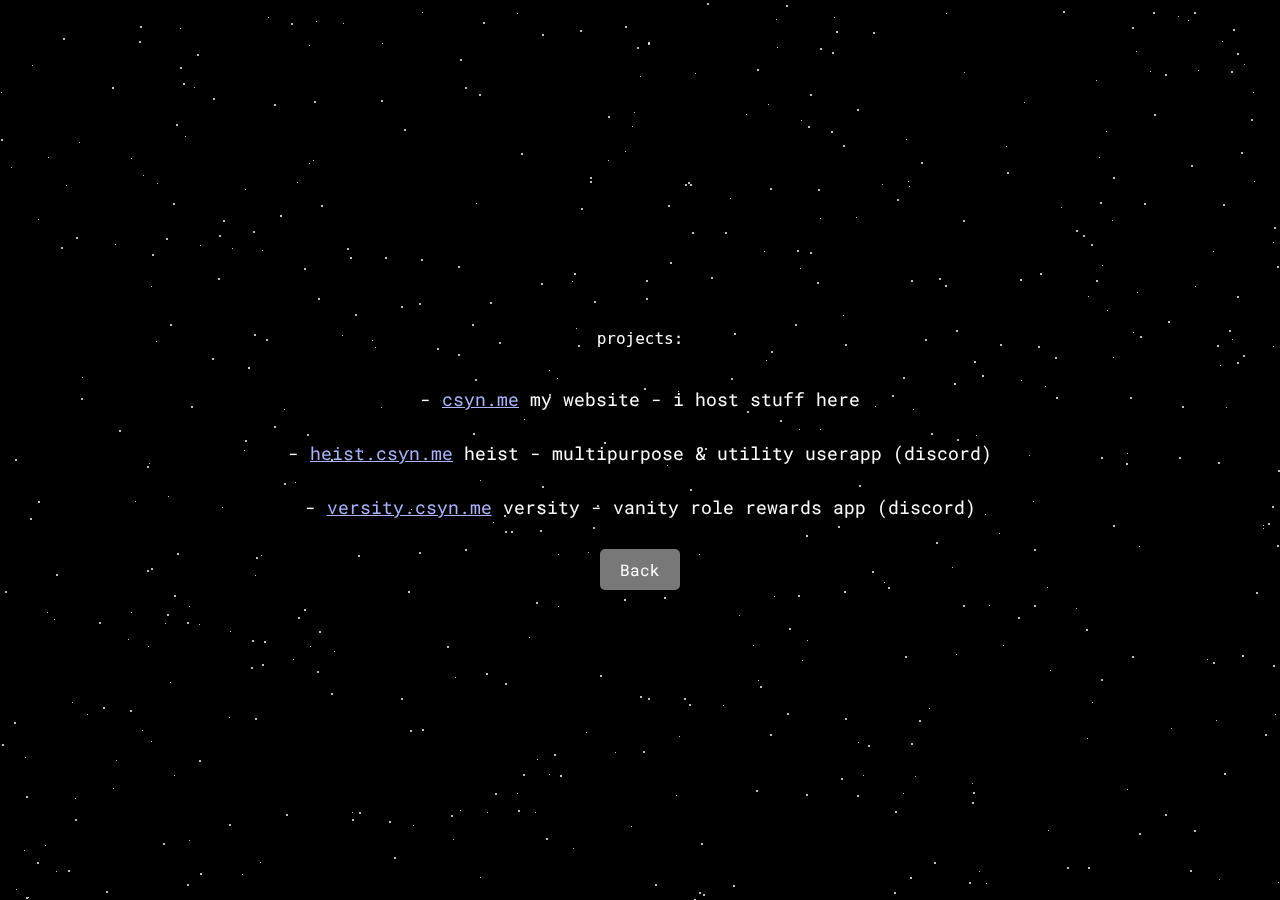
==== projects.html @ 50b92843 "Uploaded website files." ====
<!-- Y3N5bjwz -->
<!DOCTYPE html>
<html lang="en">
<head>
<meta charset="UTF-8">
<meta name="viewport" content="width=device-width, initial-scale=1.0, maximum-scale=1.0, user-scalable=no">
<title>/projects</title>
<meta http-equiv="content-type" content="text/html;charset=UTF-8" />
<meta name="theme-color" content="#0x000f">
<meta property="og:url" content="https://csyn.me" />
<meta property="og:title" content="csyn.me" />
<meta property="og:image" content="https://csyn.me/assets/reversexenowo.png" />
<meta property="og:description" content="@cosmin" />
<link rel="shortcut icon" type="image/png" href="https://csyn.me/assets/fraudstar.png">
<link rel="stylesheet" href="css/proj.css">
<link rel="stylesheet" href="css/particles.css">
<style>
body {
    margin: 0;
    height: 100vh;
    background-color: #000;
    font-size: large;
    font-family: 'Roboto Mono', monospace;
    color: white;
    user-select: none;
    display: flex;
    justify-content: center;
    align-items: center;
    overflow: hidden;
    opacity: 0;
    transition: opacity 1s ease-in-out;
}
a:link, a:visited, a:active {
    color: #aab4ff;
}
.projects-container {
    display: flex;
    flex-direction: column;
    align-items: center;
    z-index: 2;
}
.project-item {
    margin: 10px;
}
.back-button {
    margin-top: 20px;
    padding: 10px 20px;
    background-color: #787879;
    color: #fff !important;
    border: none;
    border-radius: 5px;
    cursor: pointer;
    font-size: 16px;
    text-decoration: none;
    transition: background-color 0.3s ease, color 0.3s ease;
}
.back-button:hover {
    background-color: #000;
    color: #fff !important;
    text-decoration: none;
}
@media (max-width: 600px) {
    body {
        font-size: medium;
    }
}
</style>
</head>
<body>
<div class="page-bg"></div>
<div class="animation-wrapper">
    <div class="particle particle-1"></div>
    <div class="particle particle-2"></div>
    <div class="particle particle-3"></div>
    <div class="particle particle-4"></div>
</div>
<div class="projects-container">
    <pre><samp>
projects:
    </samp></pre>
    <div class="project-item">
        - <a href="https://csyn.me">csyn.me</a> <span class="project-desc">my website - i host stuff here</span>
    </div>
    <div class="project-item">
        - <a href="https://heist.csyn.me">heist.csyn.me</a> <span class="project-desc">heist - multipurpose &amp utility userapp (discord)</span>
    </div>
    <div class="project-item">
        - <a href="https://versity.csyn.me">versity.csyn.me</a> <span class="project-desc">versity - vanity role rewards app (discord)</span>
    </div>
    <a href="https://csyn.me" class="back-button">Back</a>
</div>
<script>
    document.addEventListener("DOMContentLoaded", function() {
    document.body.style.opacity = '1';
    });
</script>
</body>
</html>
---- css/proj.css ----
@import url('https://fonts.googleapis.com/css2?family=Roboto+Mono:ital,wght@0,100;0,200;0,300;0,400;0,500;0,600;0,700;1,100;1,200;1,300;1,400;1,500;1,600;1,700&display=swap');

* {
    margin: 0;
    padding: 0;
    box-sizing: border-box;
}

body {
    display: flex;
    justify-content: center;
    align-items: center;
    height: 100vh;
    background: url('path/to/your-background-image.jpg') center/cover no-repeat;
    color: #fff;
    font-family: 'Roboto Mono', monospace;
    user-select: none;
}

.projects-container {
    display: flex;
    flex-direction: column;
    align-items: center;
    padding: 20px;
}

.project-item {
    margin: 10px;
    padding-top: 10px;
}

a:link, a:visited, a:active {
    color: inherit;
}

@media (max-width: 600px) {
    body {
        font-size: medium;
    }
}
---- css/particles.css ----
/* Config */
/* mixins */
/* Styles */

  
  .page-bg, .animation-wrapper {
    position: fixed;
    top: 0;
    left: 0;
    width: 100%;
    height: 100%;
  }
  
  .particle, .particle:after {
    background: transparent;
  }
  
  .particle:after {
    position: absolute;
    content: "";
    top: 2560px;
  }
  
  .particle-1 {
    animation: animParticle 60s linear infinite;
    box-shadow: 0px 0px #fff, 789px 628px #fff, 495px 930px #fff, 542px 486px #fff, 590px 177px #fff, 1697px 2495px #fff, 1232px 1542px #fff, 457px 2534px #fff, 69px 1081px #fff, 453px 1284px #fff, 2293px 1913px #fff, 867px 993px #fff, 1562px 217px #fff, 347px 1123px #fff, 1858px 125px #fff, 1991px 553px #fff, 1839px 1991px #fff, 2048px 1858px #fff, 2543px 1883px #fff, 1020px 279px #fff, 582px 1295px #fff, 479px 2266px #fff, 1668px 416px #fff, 530px 1520px #fff, 931px 433px #fff, 431px 1507px #fff, 1044px 2145px #fff, 217px 1159px #fff, 417px 2056px #fff, 745px 1511px #fff, 1165px 74px #fff, 629px 1270px #fff, 651px 901px #fff, 1788px 268px #fff, 341px 2393px #fff, 258px 1683px #fff, 2488px 1909px #fff, 798px 1088px #fff, 578px 345px #fff, 1091px 244px #fff, 1713px 1947px #fff, 1918px 1915px #fff, 863px 2440px #fff, 1465px 1959px #fff, 936px 542px #fff, 308px 1125px #fff, 2410px 299px #fff, 1536px 2528px #fff, 1555px 1855px #fff, 1293px 2046px #fff, 1279px 1696px #fff, 1837px 191px #fff, 1411px 332px #fff, 2377px 835px #fff, 470px 1914px #fff, 763px 945px #fff, 1231px 71px #fff, 830px 2152px #fff, 1734px 420px #fff, 2346px 1351px #fff, 546px 838px #fff, 595px 1147px #fff, 794px 907px #fff, 2177px 320px #fff, 1083px 1716px #fff, 1561px 2154px #fff, 2452px 18px #fff, 1095px 1701px #fff, 46px 2291px #fff, 177px 553px #fff, 2513px 57px #fff, 1554px 1879px #fff, 1438px 1556px #fff, 1034px 549px #fff, 2036px 2472px #fff, 1779px 479px #fff, 1325px 1099px #fff, 2030px 104px #fff, 2298px 2319px #fff, 847px 1700px #fff, 738px 2482px #fff, 597px 505px #fff, 313px 2378px #fff, 1165px 814px #fff, 622px 578px #fff, 2317px 749px #fff, 868px 745px #fff, 1624px 734px #fff, 458px 266px #fff, 1295px 1935px #fff, 649px 1058px #fff, 197px 1430px #fff, 841px 778px #fff, 1228px 1190px #fff, 1247px 2149px #fff, 250px 986px #fff, 421px 259px #fff, 757px 69px #fff, 52px 2305px #fff, 871px 1775px #fff, 2316px 2532px #fff, 1580px 604px #fff, 2525px 961px #fff, 539px 507px #fff, 1288px 1618px #fff, 2051px 74px #fff, 2551px 545px #fff, 73px 1050px #fff, 164px 2535px #fff, 1385px 1872px #fff, 472px 324px #fff, 183px 83px #fff, 2558px 847px #fff, 23px 2297px #fff, 1674px 2333px #fff, 1354px 2519px #fff, 1093px 1325px #fff, 1823px 958px #fff, 75px 819px #fff, 2099px 2363px #fff, 2182px 2323px #fff, 490px 302px #fff, 1779px 1913px #fff, 662px 1408px #fff, 231px 1947px #fff, 2541px 1258px #fff, 1676px 1500px #fff, 2147px 995px #fff, 2007px 44px #fff, 1745px 624px #fff, 450px 1081px #fff, 1468px 570px #fff, 747px 411px #fff, 1907px 1102px #fff, 725px 232px #fff, 540px 530px #fff, 2226px 1615px #fff, 2247px 1955px #fff, 703px 894px #fff, 197px 2336px #fff, 1006px 1155px #fff, 1006px 1583px #fff, 1900px 749px #fff, 364px 1419px #fff, 905px 656px #fff, 2343px 1596px #fff, 1418px 1605px #fff, 2094px 2501px #fff, 707px 3px #fff, 173px 203px #fff, 956px 330px #fff, 2501px 1187px #fff, 2319px 1408px #fff, 1130px 2516px #fff, 1850px 1591px #fff, 1623px 1476px #fff, 1405px 1965px #fff, 1947px 1956px #fff, 2304px 1643px #fff, 440px 2436px #fff, 126px 1844px #fff, 2244px 1906px #fff, 489px 2068px #fff, 1990px 443px #fff, 1035px 1589px #fff, 1016px 1909px #fff, 571px 1046px #fff, 1017px 2224px #fff, 1107px 1416px #fff, 174px 1324px #fff, 1377px 2010px #fff, 1666px 1051px #fff, 2094px 1754px #fff, 2094px 1056px #fff, 2216px 1113px #fff, 1819px 7px #fff, 2406px 2353px #fff, 1965px 263px #fff, 2535px 1146px #fff, 925px 339px #fff, 401px 306px #fff, 291px 23px #fff, 862px 2447px #fff, 787px 713px #fff, 358px 2115px #fff, 873px 1489px #fff, 2125px 59px #fff, 1650px 1852px #fff, 2134px 1739px #fff, 2473px 762px #fff, 221px 2043px #fff, 2499px 1446px #fff, 174px 595px #fff, 1546px 346px #fff, 1112px 986px #fff, 1152px 1727px #fff, 1506px 415px #fff, 1722px 526px #fff, 1726px 990px #fff, 867px 1899px #fff, 15px 459px #fff, 1113px 177px #fff, 1029px 1071px #fff, 1925px 1574px #fff, 1581px 189px #fff, 1496px 711px #fff, 1153px 12px #fff, 1945px 1837px #fff, 1180px 1797px #fff, 1882px 849px #fff, 2171px 2064px #fff, 1243px 2456px #fff, 523px 1743px #fff, 1243px 1467px #fff, 486px 673px #fff, 518px 810px #fff, 1655px 404px #fff, 1647px 2423px #fff, 2158px 1815px #fff, 182px 1461px #fff, 658px 2323px #fff, 2265px 1148px #fff, 1538px 1909px #fff, 2417px 199px #fff, 29px 1211px #fff, 473px 1434px #fff, 2139px 225px #fff, 72px 1494px #fff, 504px 2441px #fff, 2418px 210px #fff, 1957px 2411px #fff, 2092px 1641px #fff, 1155px 2543px #fff, 2442px 519px #fff, 1698px 755px #fff, 1953px 2510px #fff, 26px 796px #fff, 905px 1050px #fff, 1137px 2294px #fff, 172px 955px #fff, 1433px 1929px #fff, 414px 1051px #fff, 465px 549px #fff, 1829px 608px #fff, 1811px 1233px #fff, 2026px 969px #fff, 648px 42px #fff, 1299px 2085px #fff, 1466px 1383px #fff, 261px 2304px #fff, 859px 1164px #fff, 670px 2165px #fff, 638px 957px #fff, 770px 734px #fff, 1642px 683px #fff, 2089px 469px #fff, 1113px 2440px #fff, 2401px 2457px #fff, 554px 1337px #fff, 1252px 2090px #fff, 240px 2029px #fff, 422px 729px #fff, 2048px 1199px #fff, 1675px 2003px #fff, 892px 395px #fff, 771px 1062px #fff, 2226px 801px #fff, 303px 1605px #fff, 537px 1929px #fff, 492px 2214px #fff, 719px 2126px #fff, 945px 285px #fff, 254px 1680px #fff, 147px 466px #fff, 2112px 602px #fff, 954px 383px #fff, 219px 1484px #fff, 2240px 382px #fff, 1142px 2358px #fff, 2539px 1442px #fff, 756px 790px #fff, 1374px 2550px #fff, 664px 597px #fff, 1418px 480px #fff, 793px 2019px #fff, 1645px 137px #fff, 251px 1149px #fff, 2528px 693px #fff, 1007px 172px #fff, 2273px 1970px #fff, 1681px 1273px #fff, 2106px 2004px #fff, 231px 984px #fff, 1529px 297px #fff, 2361px 1689px #fff, 163px 843px #fff, 786px 2468px #fff, 628px 1000px #fff, 2075px 416px #fff, 1895px 2501px #fff, 2222px 588px #fff, 1126px 463px #fff, 2140px 2445px #fff, 1402px 2087px #fff, 836px 31px #fff, 729px 2372px #fff, 1783px 1652px #fff, 2082px 2073px #fff, 2124px 2439px #fff, 1179px 457px #fff, 1033px 1389px #fff, 436px 2020px #fff, 2341px 2097px #fff, 2220px 1884px #fff, 1413px 989px #fff, 2338px 1405px #fff, 730px 1151px #fff, 1168px 321px #fff, 248px 367px #fff, 1071px 961px #fff, 504px 515px #fff, 2325px 562px #fff, 820px 48px #fff, 1581px 2023px #fff, 234px 2512px #fff, 454px 2539px #fff, 1063px 11px #fff, 1075px 1085px #fff, 601px 1345px #fff, 2437px 1563px #fff, 2335px 2116px #fff, 2068px 1017px #fff, 2220px 818px #fff, 1405px 1601px #fff, 1822px 1364px #fff, 999px 2358px #fff, 1412px 1586px #fff, 1594px 2147px #fff, 2311px 358px #fff, 685px 184px #fff, 2185px 1726px #fff, 2056px 2465px #fff, 2154px 560px #fff, 7px 1221px #fff, 495px 793px #fff, 2227px 2360px #fff, 1938px 215px #fff, 2180px 602px #fff, 1372px 2304px #fff, 2066px 1336px #fff, 760px 686px #fff, 1277px 545px #fff, 1370px 1499px #fff, 1364px 2392px #fff, 817px 282px #fff, 1064px 2375px #fff, 2147px 1732px #fff, 523px 774px #fff, 1934px 1979px #fff, 1824px 257px #fff, 1184px 1336px #fff, 1366px 1724px #fff, 1100px 202px #fff, 2351px 1101px #fff, 2554px 1762px #fff, 844px 2197px #fff, 2099px 815px #fff, 1026px 2462px #fff, 2394px 1550px #fff, 1598px 1373px #fff, 1987px 2023px #fff, 1403px 2285px #fff, 1264px 2535px #fff, 1941px 1826px #fff, 1411px 1904px #fff, 2000px 241px #fff, 331px 693px #fff, 1223px 204px #fff, 1015px 1775px #fff, 1147px 1380px #fff, 1438px 1057px #fff, 1047px 1637px #fff, 2039px 895px #fff, 701px 1489px #fff, 1657px 2139px #fff, 769px 2502px #fff, 1987px 377px #fff, 2526px 1252px #fff, 398px 2434px #fff, 2425px 883px #fff, 1132px 656px #fff, 233px 2125px #fff, 810px 94px #fff, 1918px 1392px #fff, 669px 1296px #fff, 594px 301px #fff, 1975px 1013px #fff, 331px 459px #fff, 1642px 1010px #fff, 1498px 155px #fff, 2501px 1630px #fff, 542px 1504px #fff, 121px 2468px #fff, 2239px 31px #fff, 1277px 266px #fff, 2435px 1225px #fff, 334px 1078px #fff, 1681px 2185px #fff, 1280px 1398px #fff, 1389px 554px #fff, 2254px 2276px #fff, 2330px 1189px #fff, 2191px 2346px #fff, 786px 5px #fff, 2387px 2529px #fff, 256px 557px #fff, 1516px 341px #fff, 1453px 1600px #fff, 269px 1727px #fff, 1381px 1834px #fff, 2408px 2202px #fff, 1756px 1393px #fff, 191px 406px #fff, 509px 1223px #fff, 1088px 867px #fff, 280px 215px #fff, 1926px 163px #fff, 2335px 869px #fff, 1396px 1277px #fff, 485px 1033px #fff, 1868px 1479px #fff, 1661px 638px #fff, 1599px 2360px #fff, 1107px 2313px #fff, 2374px 1089px #fff, 262px 664px #fff, 1567px 108px #fff, 1069px 2334px #fff, 1080px 1495px #fff, 1461px 1181px #fff, 1616px 657px #fff, 1220px 1323px #fff, 1251px 119px #fff, 2534px 1774px #fff, 1141px 2218px #fff, 1333px 2087px #fff, 2100px 513px #fff, 790px 2430px #fff, 2232px 2507px #fff, 949px 1739px #fff, 1410px 1317px #fff, 876px 1923px #fff, 1475px 1607px #fff, 894px 892px #fff, 2339px 2088px #fff, 1557px 419px #fff, 245px 440px #fff, 1482px 1904px #fff, 1340px 1846px #fff, 1614px 2212px #fff, 1965px 2207px #fff, 1710px 2478px #fff, 1208px 1001px #fff, 1612px 583px #fff, 1951px 1114px #fff, 1571px 1344px #fff, 845px 718px #fff, 1203px 2065px #fff, 1px 139px #fff, 1966px 1286px #fff, 49px 2419px #fff, 735px 2278px #fff, 120px 1143px #fff, 2171px 490px #fff, 2342px 719px #fff, 2352px 1749px #fff, 1418px 2234px #fff, 640px 696px #fff, 864px 1417px #fff, 1580px 280px #fff, 1737px 671px #fff, 2156px 1326px #fff, 968px 1684px #fff, 2010px 29px #fff, 1308px 2422px #fff, 2237px 879px #fff, 878px 1675px #fff, 780px 420px #fff, 557px 1255px #fff, 61px 247px #fff, 632px 1251px #fff, 833px 2436px #fff, 2433px 506px #fff, 688px 2007px #fff, 2455px 2018px #fff, 1334px 2076px #fff, 328px 2018px #fff, 2188px 2551px #fff, 449px 1296px #fff, 2309px 2511px #fff, 170px 1660px #fff, 1294px 961px #fff, 521px 153px #fff, 506px 1734px #fff, 2319px 1847px #fff, 21px 2536px #fff, 2216px 1320px #fff, 795px 324px #fff, 452px 1284px #fff, 1438px 1719px #fff, 1668px 2343px #fff, 2324px 809px #fff, 2457px 99px #fff, 2421px 230px #fff, 1629px 550px #fff, 76px 237px #fff, 2055px 2230px #fff, 1880px 1585px #fff, 37px 862px #fff, 218px 278px #fff, 414px 2530px #fff, 1817px 2186px #fff, 1613px 747px #fff, 2541px 391px #fff, 1936px 1214px #fff, 1879px 129px #fff, 2002px 2095px #fff, 1479px 611px #fff, 2406px 609px #fff, 690px 184px #fff, 1551px 1534px #fff, 1147px 2135px #fff, 2259px 1751px #fff, 1642px 1023px #fff, 568px 1513px #fff, 934px 862px #fff, 1000px 2068px #fff, 1689px 922px #fff, 492px 1188px #fff, 734px 1957px #fff, 1001px 948px #fff, 2105px 1986px #fff, 1257px 1167px #fff, 1880px 1854px #fff, 503px 1256px #fff, 1533px 450px #fff, 1900px 920px #fff, 843px 145px #fff, 1983px 406px #fff, 1357px 1295px #fff, 1141px 1796px #fff, 806px 794px #fff, 2174px 1311px #fff, 972px 802px #fff, 1480px 1638px #fff, 1268px 1822px #fff, 1447px 1330px #fff, 1486px 1711px #fff, 668px 205px #fff, 1297px 1841px #fff, 912px 2074px #fff, 1264px 1977px #fff, 1728px 180px #fff, 258px 2271px #fff, 2157px 2264px #fff, 1241px 152px #fff, 1217px 345px #fff, 2347px 818px #fff, 2441px 2191px #fff, 2529px 2493px #fff, 108px 1143px #fff, 1190px 992px #fff, 1227px 1304px #fff, 2467px 1619px #fff, 447px 646px #fff, 1590px 2162px #fff, 1950px 463px #fff, 2295px 2189px #fff, 869px 901px #fff, 147px 570px #fff, 1096px 1359px #fff, 340px 2518px #fff, 915px 2477px #fff, 605px 1717px #fff, 2479px 675px #fff, 2220px 602px #fff, 1000px 344px #fff, 1277px 1630px #fff, 679px 2067px #fff, 2043px 635px #fff, 2217px 2459px #fff, 1237px 53px #fff, 1446px 1130px #fff, 2387px 1340px #fff, 1038px 346px #fff, 2021px 886px #fff, 2516px 692px #fff, 1910px 1486px #fff, 56px 574px #fff, 1384px 230px #fff, 1067px 867px #fff, 891px 1998px #fff, 957px 439px #fff, 552px 1907px #fff, 266px 1066px #fff, 1037px 1923px #fff, 381px 100px #fff, 2067px 1092px #fff, 19px 2217px #fff, 1742px 1502px #fff, 264px 641px #fff, 1933px 2198px #fff, 1918px 647px #fff, 324px 1086px #fff, 2521px 1374px #fff, 2112px 1769px #fff, 593px 527px #fff, 1722px 1882px #fff, 1932px 1104px #fff, 944px 1725px #fff, 1332px 786px #fff, 1640px 2330px #fff, 2031px 2335px #fff, 1534px 814px #fff, 2372px 284px #fff, 2179px 1848px #fff, 1703px 1309px #fff, 128px 1950px #fff, 179px 1514px #fff, 772px 2482px #fff, 2080px 1534px #fff, 564px 978px #fff, 538px 1715px #fff, 1315px 2214px #fff, 2222px 1497px #fff, 1949px 1959px #fff, 2487px 668px #fff, 1605px 2226px #fff, 180px 67px #fff, 15px 2359px #fff, 2529px 316px #fff, 2384px 560px #fff, 1882px 2329px #fff, 1487px 1273px #fff, 1550px 1195px #fff, 503px 2078px #fff, 2468px 624px #fff, 1830px 1469px #fff, 648px 2175px #fff, 1383px 248px #fff, 2250px 1122px #fff, 873px 1850px #fff, 2119px 1831px #fff, 1484px 1000px #fff, 2292px 979px #fff, 1316px 1691px #fff, 14px 722px #fff, 1392px 829px #fff, 531px 1642px #fff, 295px 1307px #fff, 2212px 1348px #fff, 682px 1358px #fff, 1218px 462px #fff, 2440px 953px #fff, 732px 907px #fff, 2143px 898px #fff, 1274px 227px #fff, 731px 378px #fff, 2096px 2127px #fff, 806px 535px #fff, 886px 1974px #fff, 655px 884px #fff, 1829px 2325px #fff, 2164px 1064px #fff, 1727px 2530px #fff, 1614px 2557px #fff, 691px 1593px #fff, 1777px 565px #fff, 2069px 2335px #fff, 2132px 2340px #fff, 1667px 1473px #fff, 961px 1203px #fff, 2518px 570px #fff, 2338px 808px #fff, 2409px 2385px #fff, 2153px 1903px #fff, 1400px 558px #fff, 213px 98px #fff, 2142px 2085px #fff, 2214px 374px #fff, 1449px 1894px #fff, 1249px 1609px #fff, 2155px 1167px #fff, 1757px 1024px #fff, 2105px 512px #fff, 573px 1206px #fff, 760px 2274px #fff, 817px 1297px #fff, 1762px 640px #fff, 2352px 507px #fff, 2510px 893px #fff, 919px 720px #fff, 1875px 11px #fff, 1523px 1300px #fff, 1504px 1956px #fff, 1194px 12px #fff, 1149px 1596px #fff, 1074px 2135px #fff, 690px 489px #fff, 1465px 985px #fff, 909px 1520px #fff, 151px 568px #fff, 2037px 932px #fff, 484px 2230px #fff, 1174px 2186px #fff, 2016px 347px #fff, 1333px 2521px #fff, 1384px 812px #fff, 1456px 1625px #fff, 59px 1333px #fff, 301px 2545px #fff, 1963px 186px #fff, 303px 1074px #fff, 2386px 519px #fff, 394px 857px #fff, 2523px 862px #fff, 939px 278px #fff, 92px 2497px #fff, 969px 1652px #fff, 937px 974px #fff, 511px 531px #fff, 873px 32px #fff, 2239px 301px #fff, 1000px 2201px #fff, 5px 2224px #fff, 857px 109px #fff, 408px 591px #fff, 274px 426px #fff, 2144px 1729px #fff, 731px 2128px #fff, 1815px 1292px #fff, 498px 2065px #fff, 1920px 597px #fff, 226px 1546px #fff, 1460px 1666px #fff, 140px 26px #fff, 243px 1589px #fff, 624px 2211px #fff, 1247px 1938px #fff, 1591px 1831px #fff, 635px 2228px #fff, 1484px 1788px #fff, 193px 1796px #fff, 549px 394px #fff, 2245px 615px #fff, 166px 238px #fff, 197px 54px #fff, 2501px 784px #fff, 1325px 2114px #fff, 994px 1189px #fff, 734px 333px #fff, 2287px 628px #fff, 844px 591px #fff, 1012px 1837px #fff, 1912px 869px #fff, 337px 1125px #fff, 1557px 2335px #fff, 1168px 1450px #fff, 1614px 2236px #fff, 451px 1507px #fff, 1183px 2533px #fff, 2510px 2514px #fff, 1931px 940px #fff, 1005px 1804px #fff, 689px 704px #fff, 690px 1489px #fff, 2400px 284px #fff, 1674px 577px #fff, 171px 2082px #fff, 1199px 1658px #fff, 831px 131px #fff, 1694px 343px #fff, 1729px 1567px #fff, 748px 1979px #fff, 1101px 457px #fff, 2220px 2180px #fff, 1427px 1953px #fff, 2052px 1776px #fff, 1525px 2351px #fff, 2481px 974px #fff, 2254px 177px #fff, 1667px 727px #fff, 1592px 1521px #fff, 1543px 1754px #fff, 2381px 1122px #fff, 2106px 257px #fff, 1477px 769px #fff, 1043px 1389px #fff, 1119px 1065px #fff, 2323px 2137px #fff, 159px 918px #fff, 505px 531px #fff, 2528px 454px #fff, 1242px 655px #fff, 65px 2116px #fff, 1243px 355px #fff, 1076px 230px #fff, 1182px 406px #fff, 567px 1966px #fff, 746px 1306px #fff, 1212px 1642px #fff, 401px 698px #fff, 2249px 170px #fff, 2392px 1573px #fff, 294px 1689px #fff, 2284px 1602px #fff, 1627px 628px #fff, 1638px 1237px #fff, 1372px 208px #fff, 2253px 152px #fff, 2118px 1720px #fff, 314px 101px #fff, 516px 2253px #fff, 2297px 1423px #fff, 1139px 2413px #fff, 1496px 2465px #fff, 351px 1708px #fff, 492px 1538px #fff, 1594px 1682px #fff, 106px 891px #fff, 2022px 1254px #fff, 549px 997px #fff, 1005px 2145px #fff, 343px 2164px #fff, 2318px 220px #fff, 1632px 1661px #fff, 1335px 1348px #fff, 1700px 234px #fff, 1207px 1107px #fff, 1871px 272px #fff, 1392px 1809px #fff, 1380px 712px #fff, 2201px 643px #fff, 1229px 330px #fff, 2194px 203px #fff, 223px 220px #fff, 2494px 1049px #fff, 170px 324px #fff, 1353px 2064px #fff, 1949px 590px #fff, 1515px 1831px #fff, 345px 1758px #fff, 2162px 1000px #fff, 1049px 1308px #fff, 1834px 1998px #fff, 2496px 1976px #fff, 2346px 1549px #fff, 914px 1652px #fff, 2509px 126px #fff, 1619px 1859px #fff, 222px 2342px #fff, 821px 1373px #fff, 1884px 2390px #fff, 2544px 1045px #fff, 505px 683px #fff, 190px 1927px #fff, 2097px 1361px #fff, 1090px 1851px #fff, 1172px 2482px #fff, 1561px 340px #fff, 1854px 661px #fff, 1366px 532px #fff, 319px 631px #fff, 2275px 471px #fff, 1130px 397px #fff, 119px 1299px #fff, 434px 1079px #fff, 473px 433px #fff, 320px 1167px #fff, 1638px 720px #fff, 1105px 2233px #fff, 2039px 328px #fff, 1961px 2123px #fff, 754px 1384px #fff, 2266px 667px #fff, 146px 1234px #fff, 581px 208px #fff, 2500px 1263px #fff, 1698px 1433px #fff, 688px 182px #fff, 1618px 2138px #fff, 2124px 1938px #fff, 111px 2432px #fff, 2477px 1405px #fff, 2072px 1952px #fff, 298px 617px #fff, 2065px 177px #fff, 1358px 972px #fff, 2431px 96px #fff, 462px 2219px #fff, 911px 280px #fff, 895px 811px #fff, 588px 2028px #fff, 99px 622px #fff, 268px 907px #fff, 2277px 2336px #fff, 925px 2038px #fff, 1645px 1996px #fff, 1811px 341px #fff, 1336px 307px #fff, 1460px 2508px #fff, 435px 2348px #fff, 696px 2268px #fff, 878px 2058px #fff, 276px 1753px #fff, 1995px 1444px #fff, 1756px 289px #fff, 1755px 875px #fff, 755px 2162px #fff, 1013px 1854px #fff, 2032px 1249px #fff, 2259px 684px #fff, 1473px 264px #fff, 1877px 2505px #fff, 983px 1051px #fff, 1484px 537px #fff, 1612px 2316px #fff, 2357px 226px #fff, 533px 2459px #fff, 897px 199px #fff, 1465px 2014px #fff, 559px 2050px #fff, 1113px 525px #fff, 241px 2514px #fff, 2518px 434px #fff, 2199px 2214px #fff, 1977px 1390px #fff, 950px 1095px #fff, 572px 1198px #fff, 367px 1624px #fff, 1289px 577px #fff, 1245px 2118px #fff, 2228px 2208px #fff, 2153px 78px #fff, 570px 1013px #fff, 911px 743px #fff, 1298px 704px #fff, 2444px 1555px #fff, 1233px 29px #fff, 224px 1939px #fff, 2377px 1754px #fff, 2062px 488px #fff, 1736px 2412px #fff, 699px 1959px #fff, 1874px 659px #fff, 1682px 2001px #fff, 322px 1703px #fff, 963px 220px #fff, 1139px 833px #fff, 1394px 131px #fff, 2288px 2399px #fff, 1393px 2411px #fff, 2086px 1403px #fff, 2215px 1843px #fff, 2324px 710px #fff, 1598px 505px #fff, 304px 609px #fff, 1419px 769px #fff, 1136px 1795px #fff, 1144px 203px #fff, 1134px 1512px #fff, 860px 1573px #fff, 1765px 1814px #fff, 172px 1511px #fff, 487px 2310px #fff, 2537px 316px #fff, 1920px 1224px #fff, 832px 52px #fff, 359px 1385px #fff, 732px 1803px #fff, 2115px 958px #fff, 1802px 2074px #fff, 587px 1813px #fff, 183px 1734px #fff, 2254px 2236px #fff, 89px 2416px #fff, 1351px 817px #fff, 355px 314px #fff, 1455px 289px #fff, 66px 1673px #fff, 2198px 85px #fff, 402px 2063px #fff, 541px 283px #fff, 9px 2103px #fff, 284px 1233px #fff, 2178px 1660px #fff, 1133px 1015px #fff, 181px 1525px #fff, 2342px 1683px #fff, 2289px 731px #fff, 97px 1499px #fff;
    border-radius: 50%;
    height: 2px;
    width: 2px;
  }
  
  .particle-1:after {
    box-shadow: 0px 0px #fff, 217px 2048px #fff, 2386px 1674px #fff, 2100px 2256px #fff, 679px 303px #fff, 2141px 1067px #fff, 2368px 1744px #fff, 1065px 1315px #fff, 144px 1585px #fff, 1881px 788px #fff, 2215px 1248px #fff, 2506px 2244px #fff, 183px 1426px #fff, 1157px 1321px #fff, 1414px 699px #fff, 1623px 1722px #fff, 212px 1766px #fff, 348px 2115px #fff, 1455px 1601px #fff, 1437px 961px #fff, 2254px 1717px #fff, 1509px 1791px #fff, 867px 1886px #fff, 1367px 863px #fff, 205px 2190px #fff, 203px 227px #fff, 1325px 94px #fff, 2327px 2347px #fff, 2370px 68px #fff, 1976px 1687px #fff, 1329px 203px #fff, 796px 943px #fff, 2481px 1399px #fff, 1526px 457px #fff, 544px 85px #fff, 2229px 1776px #fff, 1381px 2410px #fff, 42px 1799px #fff, 649px 2173px #fff, 2162px 1232px #fff, 1768px 94px #fff, 230px 2007px #fff, 528px 964px #fff, 662px 1215px #fff, 938px 750px #fff, 2406px 1746px #fff, 76px 173px #fff, 1654px 1638px #fff, 796px 1851px #fff, 635px 1765px #fff, 1863px 651px #fff, 519px 343px #fff, 2177px 1631px #fff, 1872px 2497px #fff, 2002px 2406px #fff, 967px 1246px #fff, 339px 2329px #fff, 2540px 176px #fff, 504px 1948px #fff, 337px 2142px #fff, 568px 1131px #fff, 702px 1365px #fff, 271px 1446px #fff, 2118px 1038px #fff, 577px 476px #fff, 1933px 1075px #fff, 413px 1272px #fff, 660px 1359px #fff, 1897px 1357px #fff, 1868px 2257px #fff, 551px 2431px #fff, 1192px 267px #fff, 1626px 1911px #fff, 2078px 1175px #fff, 2425px 480px #fff, 573px 2143px #fff, 1712px 1493px #fff, 1690px 1918px #fff, 982px 801px #fff, 1049px 405px #fff, 790px 2399px #fff, 2478px 831px #fff, 870px 1558px #fff, 492px 180px #fff, 1481px 1996px #fff, 720px 955px #fff, 2017px 565px #fff, 992px 1670px #fff, 932px 2435px #fff, 1500px 720px #fff, 358px 542px #fff, 61px 779px #fff, 107px 518px #fff, 1810px 1984px #fff, 1067px 2540px #fff, 373px 733px #fff, 1525px 946px #fff, 749px 30px #fff, 1769px 2555px #fff, 693px 2343px #fff, 2151px 325px #fff, 366px 480px #fff, 362px 514px #fff, 2071px 1641px #fff, 784px 2263px #fff, 1879px 238px #fff, 334px 350px #fff, 1335px 97px #fff, 587px 105px #fff, 297px 25px #fff, 1147px 2385px #fff, 2034px 62px #fff, 575px 883px #fff, 1785px 638px #fff, 2235px 811px #fff, 1282px 2292px #fff, 416px 525px #fff, 1656px 2362px #fff, 1182px 966px #fff, 1555px 1624px #fff, 294px 2319px #fff, 2156px 2026px #fff, 1335px 1921px #fff, 1712px 1167px #fff, 9px 1938px #fff, 2472px 1463px #fff, 51px 1652px #fff, 2082px 2346px #fff, 2219px 269px #fff, 2386px 1882px #fff, 1161px 1774px #fff, 900px 2274px #fff, 466px 712px #fff, 2146px 538px #fff, 873px 2303px #fff, 441px 2194px #fff, 1262px 1352px #fff, 971px 1817px #fff, 2440px 1492px #fff, 1334px 1844px #fff, 1850px 2035px #fff, 2052px 1434px #fff, 2054px 892px #fff, 2347px 80px #fff, 2393px 1013px #fff, 727px 310px #fff, 25px 1471px #fff, 678px 525px #fff, 2071px 1323px #fff, 1634px 456px #fff, 520px 2511px #fff, 2242px 1687px #fff, 1329px 1274px #fff, 1501px 1127px #fff, 192px 1109px #fff, 2306px 1418px #fff, 1091px 2491px #fff, 564px 779px #fff, 1898px 1166px #fff, 816px 1552px #fff, 2480px 1316px #fff, 1038px 1663px #fff, 1863px 1404px #fff, 2458px 2417px #fff, 1865px 434px #fff, 1312px 2339px #fff, 1328px 2026px #fff, 1540px 1090px #fff, 317px 1667px #fff, 351px 246px #fff, 1931px 791px #fff, 2283px 1872px #fff, 1917px 501px #fff, 2047px 2146px #fff, 204px 2308px #fff, 1497px 1927px #fff, 840px 1934px #fff, 1770px 2244px #fff, 2372px 1130px #fff, 641px 2551px #fff, 201px 1145px #fff, 1502px 2145px #fff, 1846px 1425px #fff, 1410px 379px #fff, 1845px 1315px #fff, 1766px 499px #fff, 1653px 2296px #fff, 2082px 2458px #fff, 1753px 949px #fff, 535px 1259px #fff, 1552px 2344px #fff, 1177px 2361px #fff, 244px 1860px #fff, 278px 680px #fff, 1909px 2535px #fff, 2067px 1874px #fff, 2250px 1036px #fff, 1421px 864px #fff, 2206px 1945px #fff, 380px 1618px #fff, 2325px 469px #fff, 462px 524px #fff, 1937px 90px #fff, 1215px 2093px #fff, 98px 1280px #fff, 405px 853px #fff, 1103px 457px #fff, 2443px 1185px #fff, 1774px 744px #fff, 1704px 1474px #fff, 1508px 2095px #fff, 482px 368px #fff, 2259px 145px #fff, 316px 723px #fff, 2062px 2471px #fff, 1867px 583px #fff, 43px 1082px #fff, 226px 190px #fff, 1877px 950px #fff, 657px 2216px #fff, 1787px 1258px #fff, 219px 105px #fff, 2050px 2285px #fff, 1919px 854px #fff, 2069px 872px #fff, 1432px 556px #fff, 1422px 2370px #fff, 1698px 2417px #fff, 1640px 2338px #fff, 1719px 1426px #fff, 1466px 676px #fff, 506px 763px #fff, 1031px 216px #fff, 621px 7px #fff, 1351px 2240px #fff, 2254px 298px #fff, 2485px 730px #fff, 2073px 2542px #fff, 1681px 1479px #fff, 2085px 108px #fff, 380px 354px #fff, 1988px 620px #fff, 837px 1564px #fff, 2476px 1671px #fff, 2505px 1332px #fff, 791px 1835px #fff, 271px 1408px #fff, 259px 137px #fff, 2106px 323px #fff, 2377px 2116px #fff, 2300px 1473px #fff, 842px 418px #fff, 2516px 1054px #fff, 683px 1530px #fff, 2395px 1272px #fff, 391px 1926px #fff, 2188px 705px #fff, 2002px 612px #fff, 33px 1787px #fff, 395px 2354px #fff, 1152px 2535px #fff, 1789px 236px #fff, 760px 1901px #fff, 446px 1293px #fff, 993px 1878px #fff, 623px 1705px #fff, 2445px 1303px #fff, 737px 920px #fff, 1986px 1915px #fff, 1444px 1269px #fff, 2379px 303px #fff, 1881px 727px #fff, 1287px 2135px #fff, 519px 994px #fff, 1184px 83px #fff, 2081px 1899px #fff, 143px 831px #fff, 1854px 2456px #fff, 642px 31px #fff, 2486px 360px #fff, 2301px 2140px #fff, 779px 1863px #fff, 2038px 963px #fff, 1061px 1355px #fff, 157px 200px #fff, 1370px 2184px #fff, 830px 326px #fff, 628px 576px #fff, 1204px 454px #fff, 1955px 940px #fff, 848px 1850px #fff, 2075px 1199px #fff, 1846px 2452px #fff, 2551px 974px #fff, 1651px 800px #fff, 646px 741px #fff, 1149px 2416px #fff, 501px 1660px #fff, 364px 316px #fff, 1444px 451px #fff, 1612px 2392px #fff, 1262px 1620px #fff, 2243px 2019px #fff, 1131px 267px #fff, 1971px 1217px #fff, 937px 564px #fff, 325px 451px #fff, 583px 2026px #fff, 451px 817px #fff, 957px 2037px #fff, 1749px 1106px #fff, 432px 1248px #fff, 2046px 1423px #fff, 109px 1921px #fff, 997px 1074px #fff, 1402px 510px #fff, 1145px 1339px #fff, 1386px 329px #fff, 465px 454px #fff, 82px 9px #fff, 2197px 1938px #fff, 1444px 894px #fff, 719px 842px #fff, 26px 191px #fff, 1932px 647px #fff, 2152px 384px #fff, 777px 2182px #fff, 1267px 744px #fff, 1474px 1415px #fff, 2066px 868px #fff, 1472px 903px #fff, 2508px 1146px #fff, 1265px 387px #fff, 1281px 254px #fff, 881px 2516px #fff, 1483px 1712px #fff, 1467px 1872px #fff, 1065px 26px #fff, 1235px 1742px #fff, 1696px 1235px #fff, 748px 83px #fff, 2377px 2522px #fff, 1032px 1537px #fff, 499px 1774px #fff, 262px 1793px #fff, 324px 1944px #fff, 1671px 166px #fff, 1476px 476px #fff, 1058px 1078px #fff, 2307px 1088px #fff, 361px 228px #fff, 1013px 790px #fff, 838px 1746px #fff, 2124px 810px #fff, 1873px 2489px #fff, 1854px 1709px #fff, 304px 652px #fff, 322px 2262px #fff, 220px 1490px #fff, 796px 1370px #fff, 37px 366px #fff, 153px 155px #fff, 2033px 848px #fff, 258px 2392px #fff, 2199px 1483px #fff, 263px 1644px #fff, 2317px 1451px #fff, 51px 1700px #fff, 108px 1205px #fff, 104px 978px #fff, 456px 1124px #fff, 1727px 1612px #fff, 1744px 1954px #fff, 2548px 1632px #fff, 458px 1698px #fff, 232px 571px #fff, 923px 711px #fff, 2308px 2095px #fff, 716px 770px #fff, 523px 1845px #fff, 669px 558px #fff, 245px 664px #fff, 2054px 1789px #fff, 952px 948px #fff, 1662px 1587px #fff, 414px 1547px #fff, 1462px 1062px #fff, 863px 1066px #fff, 2292px 2243px #fff, 2233px 1539px #fff, 2083px 1219px #fff, 1248px 2229px #fff, 438px 119px #fff, 1001px 1116px #fff, 328px 1631px #fff, 287px 1067px #fff, 1739px 1056px #fff, 1107px 1893px #fff, 791px 78px #fff, 2516px 2487px #fff, 2462px 732px #fff, 2366px 329px #fff, 2179px 840px #fff, 2511px 2474px #fff, 1660px 1092px #fff, 1128px 954px #fff, 823px 2076px #fff, 698px 2559px #fff, 261px 803px #fff, 1007px 361px #fff, 440px 730px #fff, 1826px 803px #fff, 502px 2306px #fff, 2492px 2279px #fff, 2229px 970px #fff, 2135px 13px #fff, 1887px 355px #fff, 296px 2067px #fff, 1942px 1816px #fff, 1912px 2520px #fff, 1317px 1452px #fff, 1699px 2385px #fff, 690px 1953px #fff, 371px 763px #fff, 377px 2027px #fff, 2276px 1877px #fff, 685px 506px #fff, 1918px 470px #fff, 1982px 1359px #fff, 1975px 1594px #fff, 2352px 374px #fff, 1220px 1337px #fff, 1915px 1858px #fff, 835px 1521px #fff, 772px 2071px #fff, 1361px 636px #fff, 337px 719px #fff, 2247px 1182px #fff, 673px 1020px #fff, 1318px 1956px #fff, 2403px 1846px #fff, 2212px 1106px #fff, 287px 951px #fff, 2362px 1189px #fff, 925px 819px #fff, 1462px 1693px #fff, 276px 1315px #fff, 1894px 164px #fff, 699px 1421px #fff, 1475px 1855px #fff, 131px 2013px #fff, 1126px 2165px #fff, 1917px 2297px #fff, 1099px 376px #fff, 2472px 1967px #fff, 1682px 540px #fff, 457px 1315px #fff, 1177px 778px #fff, 196px 1790px #fff, 1363px 425px #fff, 2068px 61px #fff, 90px 2259px #fff, 2454px 285px #fff, 2044px 2280px #fff, 217px 1737px #fff, 931px 2195px #fff, 419px 1609px #fff, 2409px 627px #fff, 2291px 1054px #fff, 1249px 637px #fff, 2250px 1261px #fff, 1851px 1728px #fff, 2175px 1096px #fff, 1528px 481px #fff, 1198px 2320px #fff, 948px 1383px #fff, 565px 1859px #fff, 1679px 2051px #fff, 1463px 731px #fff, 2326px 1291px #fff, 2221px 886px #fff, 1760px 1539px #fff, 1685px 73px #fff, 2134px 2331px #fff, 2113px 1221px #fff, 1513px 195px #fff, 2335px 1249px #fff, 743px 1835px #fff, 1155px 142px #fff, 1912px 1268px #fff, 1279px 1952px #fff, 2532px 1479px #fff, 1747px 1587px #fff, 1357px 2454px #fff, 859px 1233px #fff, 2173px 1270px #fff, 55px 1229px #fff, 1745px 634px #fff, 1237px 23px #fff, 130px 1409px #fff, 1827px 607px #fff, 675px 1810px #fff, 441px 2088px #fff, 1955px 604px #fff, 2381px 2349px #fff, 433px 1556px #fff, 890px 2076px #fff, 309px 36px #fff, 1559px 602px #fff, 2391px 1008px #fff, 776px 1081px #fff, 1534px 2417px #fff, 311px 1914px #fff, 92px 2121px #fff, 1564px 390px #fff, 1532px 783px #fff, 1505px 11px #fff, 1768px 2106px #fff, 589px 2022px #fff, 1409px 1630px #fff, 755px 1044px #fff, 1169px 631px #fff, 145px 1007px #fff, 842px 1039px #fff, 80px 2342px #fff, 945px 2481px #fff, 1121px 511px #fff, 1281px 1265px #fff, 724px 1813px #fff, 1684px 2040px #fff, 697px 525px #fff, 456px 633px #fff, 327px 2428px #fff, 1790px 1164px #fff, 1759px 1904px #fff, 1067px 2203px #fff, 1404px 2187px #fff, 2365px 1355px #fff, 2496px 387px #fff, 764px 1939px #fff, 240px 1636px #fff, 1016px 2547px #fff, 763px 1476px #fff, 99px 1746px #fff, 2431px 1440px #fff, 304px 1262px #fff, 1378px 1843px #fff, 1520px 312px #fff, 2184px 2510px #fff, 834px 584px #fff, 2032px 757px #fff, 1944px 816px #fff, 196px 2056px #fff, 1525px 981px #fff, 1499px 1057px #fff, 2150px 2110px #fff, 2171px 396px #fff, 894px 1046px #fff, 738px 517px #fff, 907px 1488px #fff, 83px 1486px #fff, 1992px 1001px #fff, 1662px 2047px #fff, 2369px 1511px #fff, 449px 1690px #fff, 981px 1495px #fff, 2534px 406px #fff, 1669px 919px #fff, 597px 330px #fff, 2334px 1611px #fff, 1718px 94px #fff, 541px 431px #fff, 1637px 1888px #fff, 1593px 1774px #fff, 1211px 152px #fff, 2078px 1540px #fff, 967px 1393px #fff, 1525px 146px #fff, 1475px 827px #fff, 600px 1350px #fff, 347px 374px #fff, 2137px 1536px #fff, 2151px 1154px #fff, 1874px 1664px #fff, 1176px 144px #fff, 1168px 330px #fff, 87px 166px #fff, 602px 1449px #fff, 2260px 2238px #fff, 416px 2299px #fff, 2040px 2435px #fff, 941px 750px #fff, 1916px 1581px #fff, 2507px 1094px #fff, 2238px 1385px #fff, 4px 713px #fff, 1802px 671px #fff, 1528px 1257px #fff, 2227px 1739px #fff, 2089px 564px #fff, 551px 1634px #fff, 983px 1233px #fff, 1135px 1126px #fff, 1215px 1378px #fff, 909px 2122px #fff, 586px 829px #fff, 598px 383px #fff, 2380px 1185px #fff, 471px 2528px #fff, 93px 767px #fff, 2041px 335px #fff, 385px 166px #fff, 985px 1804px #fff, 1344px 1325px #fff, 1032px 2049px #fff, 2346px 299px #fff, 319px 2537px #fff, 2297px 294px #fff, 2118px 1934px #fff, 1105px 1846px #fff, 628px 2098px #fff, 499px 853px #fff, 1717px 417px #fff, 2154px 995px #fff, 367px 1497px #fff, 1979px 2330px #fff, 315px 294px #fff, 2460px 812px #fff, 2353px 1227px #fff, 2292px 639px #fff, 1255px 701px #fff, 1086px 393px #fff, 305px 821px #fff, 1523px 739px #fff, 2192px 1760px #fff, 874px 1044px #fff, 1001px 1263px #fff, 2423px 513px #fff, 1250px 1047px #fff, 2214px 654px #fff, 1368px 2434px #fff, 398px 687px #fff, 2322px 853px #fff, 1991px 854px #fff, 1688px 1328px #fff, 917px 1930px #fff, 1424px 1767px #fff, 670px 309px #fff, 2321px 615px #fff, 1866px 2176px #fff, 1429px 2011px #fff, 1179px 347px #fff, 956px 1393px #fff, 1000px 2536px #fff, 142px 2396px #fff, 1783px 2266px #fff, 1776px 1110px #fff, 1430px 2176px #fff, 807px 266px #fff, 874px 2509px #fff, 680px 851px #fff, 1003px 350px #fff, 2231px 2228px #fff, 1521px 951px #fff, 1220px 1819px #fff, 834px 584px #fff, 2535px 424px #fff, 1855px 915px #fff, 1632px 1975px #fff, 435px 400px #fff, 590px 1729px #fff, 1500px 925px #fff, 2230px 1051px #fff, 290px 2489px #fff, 646px 289px #fff, 1565px 1471px #fff, 555px 89px #fff, 2054px 1525px #fff, 2186px 1913px #fff, 1956px 785px #fff, 2188px 1524px #fff, 1660px 1024px #fff, 2315px 1224px #fff, 2325px 2095px #fff, 2392px 2195px #fff, 1865px 1139px #fff, 823px 2474px #fff, 373px 2027px #fff, 297px 626px #fff, 42px 1132px #fff, 1959px 1857px #fff, 539px 2173px #fff, 2057px 134px #fff, 1048px 1321px #fff, 243px 56px #fff, 2536px 1131px #fff, 1383px 1828px #fff, 864px 1527px #fff, 2341px 1837px #fff, 1473px 1744px #fff, 1553px 705px #fff, 2043px 2208px #fff, 2333px 2061px #fff, 950px 2193px #fff, 2465px 1355px #fff, 23px 488px #fff, 779px 1309px #fff, 1525px 1905px #fff, 1775px 1512px #fff, 837px 2018px #fff, 1212px 512px #fff, 2524px 366px #fff, 460px 876px #fff, 2041px 243px #fff, 2045px 2234px #fff, 1163px 364px #fff, 1256px 2398px #fff, 1424px 842px #fff, 2343px 552px #fff, 315px 2020px #fff, 841px 1584px #fff, 857px 128px #fff, 1246px 1723px #fff, 1920px 1180px #fff, 1058px 1252px #fff, 334px 249px #fff, 1644px 220px #fff, 2329px 85px #fff, 419px 1187px #fff, 721px 2518px #fff, 1878px 2047px #fff, 2514px 799px #fff, 1006px 152px #fff, 796px 655px #fff, 1639px 1551px #fff, 1571px 2479px #fff, 375px 1682px #fff, 1468px 736px #fff, 1934px 1487px #fff, 2435px 263px #fff, 1696px 1987px #fff, 2206px 524px #fff, 199px 1688px #fff, 1530px 694px #fff, 1128px 765px #fff, 2248px 1929px #fff, 276px 2011px #fff, 605px 88px #fff, 582px 1074px #fff, 1046px 1820px #fff, 2559px 2073px #fff, 601px 1280px #fff, 43px 1579px #fff, 380px 107px #fff, 1296px 982px #fff, 1088px 2446px #fff, 121px 1134px #fff, 1746px 199px #fff, 765px 1556px #fff, 1316px 2045px #fff, 412px 2046px #fff, 1339px 805px #fff, 173px 671px #fff, 1049px 751px #fff, 832px 1471px #fff, 1229px 546px #fff, 542px 679px #fff, 177px 62px #fff, 1448px 749px #fff, 2319px 225px #fff, 1307px 382px #fff, 1800px 465px #fff, 100px 55px #fff, 1628px 2088px #fff, 1981px 150px #fff, 351px 764px #fff, 2111px 2049px #fff, 1623px 1220px #fff, 915px 1066px #fff, 820px 1409px #fff, 1729px 191px #fff, 1486px 1849px #fff, 1939px 1450px #fff, 1381px 2009px #fff, 1938px 178px #fff, 1718px 419px #fff, 1828px 906px #fff, 82px 2055px #fff, 2301px 2289px #fff, 1644px 1327px #fff, 1476px 465px #fff, 1083px 661px #fff, 818px 2054px #fff, 1529px 2183px #fff, 181px 420px #fff, 1086px 1282px #fff, 1456px 1467px #fff, 1592px 2371px #fff, 523px 1808px #fff, 1083px 2024px #fff, 2178px 2298px #fff, 2158px 2112px #fff, 1454px 29px #fff, 1927px 20px #fff, 2512px 1897px #fff, 838px 2266px #fff, 1188px 2369px #fff, 2424px 1201px #fff, 775px 517px #fff, 1746px 2173px #fff, 1364px 1824px #fff, 2281px 2027px #fff, 1943px 921px #fff, 1938px 752px #fff, 1375px 914px #fff, 214px 1123px #fff, 660px 1092px #fff, 1636px 482px #fff, 1180px 1504px #fff, 2378px 916px #fff, 212px 954px #fff, 343px 1268px #fff, 2158px 594px #fff, 2024px 539px #fff, 2057px 2403px #fff, 1520px 960px #fff, 893px 2302px #fff, 330px 1558px #fff, 1903px 761px #fff, 333px 2537px #fff, 997px 1711px #fff, 2380px 1707px #fff, 758px 677px #fff, 1028px 1567px #fff, 596px 348px #fff, 1098px 2417px #fff, 1810px 1499px #fff, 893px 1842px #fff, 2369px 1763px #fff, 948px 95px #fff, 803px 1384px #fff, 1078px 2107px #fff, 1493px 57px #fff, 65px 1963px #fff, 1470px 1440px #fff, 361px 1720px #fff, 2531px 2191px #fff, 1900px 2024px #fff, 514px 1031px #fff, 566px 1559px #fff, 614px 1921px #fff, 1451px 33px #fff, 1094px 1914px #fff, 225px 1835px #fff, 1440px 437px #fff, 899px 149px #fff, 1838px 1649px #fff, 1972px 1840px #fff, 206px 425px #fff, 706px 2384px #fff, 1746px 2252px #fff, 1447px 1363px #fff, 2269px 813px #fff, 1450px 234px #fff, 278px 587px #fff, 613px 6px #fff, 445px 1331px #fff, 305px 1441px #fff, 694px 1449px #fff, 1089px 1143px #fff, 60px 1172px #fff, 536px 1958px #fff, 1515px 502px #fff, 1350px 2082px #fff, 2522px 822px #fff, 2393px 1285px #fff, 2210px 1005px #fff, 2059px 2210px #fff, 2px 454px #fff, 2196px 4px #fff, 399px 689px #fff, 2060px 165px #fff, 2445px 846px #fff, 560px 2009px #fff, 1624px 167px #fff, 1194px 1563px #fff, 53px 590px #fff, 2443px 788px #fff, 1202px 1396px #fff, 1592px 71px #fff, 77px 2064px #fff, 2473px 1847px #fff, 259px 2496px #fff, 214px 429px #fff, 2111px 950px #fff, 412px 2327px #fff, 1383px 1117px #fff, 1457px 1626px #fff, 2189px 1331px #fff, 1466px 1273px #fff, 742px 397px #fff;
    border-radius: 50%;
    height: 2px;
    width: 2px;
  }
  
  .particle-2 {
    animation: animParticle 120s linear infinite;
    box-shadow: 0px 0px #fff, 694px 897px #fff, 2396px 2391px #fff, 2383px 2280px #fff, 2065px 2121px #fff, 725px 1159px #fff, 199px 758px #fff, 882px 2483px #fff, 1515px 2089px #fff, 478px 2500px #fff, 808px 124px #fff, 2364px 2049px #fff, 1437px 447px #fff, 1647px 835px #fff, 1202px 2117px #fff, 1404px 993px #fff, 2135px 1228px #fff, 2482px 109px #fff, 346px 2150px #fff, 2215px 1144px #fff, 609px 969px #fff, 1511px 2415px #fff, 2042px 1101px #fff, 646px 278px #fff, 2225px 2537px #fff, 118px 2354px #fff, 612px 2217px #fff, 882px 966px #fff, 1502px 1147px #fff, 1113px 1505px #fff, 2532px 2387px #fff, 1943px 891px #fff, 910px 875px #fff, 1437px 1871px #fff, 542px 32px #fff, 2189px 1426px #fff, 140px 1587px #fff, 2176px 1967px #fff, 1243px 2507px #fff, 461px 1230px #fff, 68px 1132px #fff, 524px 1103px #fff, 818px 187px #fff, 173px 2009px #fff, 451px 813px #fff, 714px 1219px #fff, 1656px 1012px #fff, 954px 1040px #fff, 304px 266px #fff, 1939px 1531px #fff, 1363px 292px #fff, 2346px 2202px #fff, 1605px 1638px #fff, 1967px 544px #fff, 2506px 20px #fff, 461px 1571px #fff, 1474px 631px #fff, 1581px 743px #fff, 628px 1683px #fff, 212px 356px #fff, 685px 1202px #fff, 528px 1868px #fff, 492px 1857px #fff, 869px 2080px #fff, 1869px 72px #fff, 2192px 1493px #fff, 1429px 2140px #fff, 390px 1063px #fff, 317px 669px #fff, 488px 1670px #fff, 2264px 1674px #fff, 1961px 1788px #fff, 122px 1888px #fff, 648px 696px #fff, 2256px 1927px #fff, 2288px 2525px #fff, 2153px 839px #fff, 1524px 1431px #fff, 1716px 1986px #fff, 1145px 1980px #fff, 2187px 2521px #fff, 1326px 2177px #fff, 268px 2428px #fff, 2172px 1830px #fff, 1796px 1603px #fff, 1442px 2484px #fff, 1224px 771px #fff, 2067px 2311px #fff, 219px 233px #fff, 921px 1131px #fff, 1731px 2502px #fff, 2009px 2064px #fff, 2124px 1807px #fff, 687px 969px #fff, 253px 229px #fff, 1231px 2336px #fff, 2122px 2159px #fff, 1255px 1373px #fff, 2346px 959px #fff, 409px 2040px #fff, 1273px 663px #fff, 684px 696px #fff, 2100px 2396px #fff, 2157px 1730px #fff, 1563px 1108px #fff, 2045px 1861px #fff, 2025px 963px #fff, 318px 296px #fff, 1405px 606px #fff, 694px 1642px #fff, 2374px 136px #fff, 1237px 294px #fff, 699px 890px #fff, 759px 1222px #fff, 1150px 2361px #fff, 1053px 2554px #fff, 1963px 233px #fff, 810px 250px #fff, 625px 1180px #fff, 130px 708px #fff, 2188px 312px #fff, 1952px 118px #fff, 2167px 345px #fff, 770px 186px #fff, 248px 1410px #fff, 286px 812px #fff, 1109px 2019px #fff, 1389px 1250px #fff, 524px 1019px #fff, 2264px 800px #fff, 2271px 1273px #fff, 2356px 864px #fff, 225px 2158px #fff, 1252px 2501px #fff, 176px 122px #fff, 1101px 677px #fff, 635px 1790px #fff, 1457px 187px #fff, 903px 375px #fff, 2140px 1640px #fff, 718px 2441px #fff, 2146px 1164px #fff, 712px 1768px #fff, 1190px 868px #fff, 252px 638px #fff, 1096px 278px #fff, 1892px 325px #fff, 1304px 349px #fff, 18px 1276px #fff, 202px 2456px #fff, 1720px 80px #fff, 1723px 1959px #fff, 872px 2078px #fff, 1343px 1065px #fff, 2469px 1832px #fff, 2072px 797px #fff, 1039px 1997px #fff, 1703px 1492px #fff, 670px 260px #fff, 2221px 671px #fff, 1558px 2516px #fff, 647px 2468px #fff, 2262px 2389px #fff, 318px 1344px #fff, 785px 2243px #fff, 2532px 2201px #fff, 951px 1851px #fff, 1891px 1589px #fff, 624px 597px #fff, 358px 2558px #fff, 1859px 1741px #fff, 410px 728px #fff, 1237px 360px #fff, 2422px 1616px #fff, 39px 2150px #fff, 2525px 1962px #fff, 1262px 1564px #fff, 648px 41px #fff, 2510px 147px #fff, 2448px 1344px #fff, 95px 2515px #fff, 62px 1800px #fff, 309px 2086px #fff, 618px 2451px #fff, 485px 1332px #fff, 1213px 660px #fff, 284px 481px #fff, 1564px 55px #fff, 1306px 1664px #fff, 229px 822px #fff, 187px 882px #fff, 2559px 1245px #fff, 255px 716px #fff, 2032px 1366px #fff, 1250px 1030px #fff, 2026px 1354px #fff, 1509px 1038px #fff, 2493px 2219px #fff, 1871px 2154px #fff, 1380px 253px #fff, 1265px 732px #fff, 1272px 504px #fff, 554px 752px #fff, 499px 340px #fff, 2228px 836px #fff, 2302px 173px #fff, 2401px 975px #fff, 1007px 1348px #fff, 1134px 1900px #fff, 1986px 975px #fff, 1741px 1719px #fff, 946px 1080px #fff, 2345px 517px #fff, 1851px 2051px #fff, 1861px 2516px #fff, 474px 2523px #fff, 2535px 692px #fff, 1506px 2031px #fff, 76px 2115px #fff, 590px 179px #fff, 1405px 2457px #fff, 177px 2289px #fff, 740px 1171px #fff, 505px 1238px #fff, 574px 271px #fff, 474px 2543px #fff, 1018px 615px #fff, 1785px 1339px #fff, 1648px 330px #fff, 1181px 1176px #fff, 2185px 1008px #fff, 1935px 1264px #fff, 2404px 1245px #fff, 1490px 1934px #fff, 745px 1616px #fff, 2172px 978px #fff, 1720px 125px #fff, 2244px 2209px #fff, 199px 2244px #fff, 900px 2119px #fff, 608px 114px #fff, 646px 1794px #fff, 1086px 1252px #fff, 333px 1208px #fff, 1462px 320px #fff, 1497px 1685px #fff, 1312px 220px #fff, 1917px 1865px #fff, 294px 1072px #fff, 1056px 395px #fff, 2551px 228px #fff, 765px 2529px #fff, 1907px 556px #fff, 305px 1081px #fff, 726px 2289px #fff, 1966px 241px #fff, 1446px 77px #fff, 1031px 2056px #fff, 1260px 2212px #fff, 1717px 522px #fff, 625px 24px #fff, 302px 1393px #fff, 2174px 1913px #fff, 2396px 1646px #fff, 929px 1350px #fff, 451px 1885px #fff, 1837px 775px #fff, 2291px 1285px #fff, 289px 1247px #fff, 2166px 271px #fff, 2065px 1728px #fff, 1928px 1525px #fff, 2027px 1978px #fff, 1098px 985px #fff, 1305px 1118px #fff, 1938px 355px #fff, 434px 1821px #fff, 969px 880px #fff, 443px 2314px #fff, 1321px 2217px #fff, 2355px 2191px #fff, 1937px 870px #fff, 1204px 1192px #fff, 1907px 2119px #fff, 2497px 1851px #fff, 2397px 11px #fff, 2331px 2364px #fff, 729px 1851px #fff, 1786px 1433px #fff, 123px 1619px #fff, 2097px 128px #fff, 300px 1886px #fff, 1986px 2540px #fff, 1336px 261px #fff, 536px 600px #fff, 1686px 84px #fff, 701px 841px #fff, 1793px 1252px #fff, 321px 203px #fff, 1393px 206px #fff, 982px 2007px #fff, 269px 1468px #fff, 2296px 1233px #fff, 298px 1328px #fff, 1838px 1001px #fff, 2263px 458px #fff, 949px 2015px #fff, 1315px 1662px #fff, 307px 432px #fff, 2382px 2351px #fff, 1464px 1119px #fff, 2166px 655px #fff, 278px 1786px #fff, 685px 2083px #fff, 2532px 1579px #fff, 989px 1609px #fff, 1309px 1753px #fff, 1738px 397px #fff, 2421px 549px #fff, 2263px 2256px #fff, 1595px 252px #fff, 1429px 2039px #fff, 1961px 1471px #fff, 2px 742px #fff, 358px 553px #fff, 1366px 2376px #fff, 637px 45px #fff, 1782px 1174px #fff, 373px 2501px #fff, 712px 1879px #fff, 1934px 1666px #fff, 644px 386px #fff, 2006px 1793px #fff, 570px 2131px #fff, 1391px 1892px #fff, 483px 20px #fff, 1041px 1352px #fff, 63px 36px #fff, 1370px 66px #fff, 1910px 1762px #fff, 1681px 1050px #fff, 792px 1415px #fff, 1184px 1545px #fff, 1444px 594px #fff, 1692px 493px #fff, 1776px 2280px #fff, 921px 160px #fff, 226px 977px #fff, 119px 428px #fff, 187px 2393px #fff, 1308px 1489px #fff, 2234px 893px #fff, 2409px 744px #fff, 97px 2345px #fff, 1596px 2528px #fff, 1838px 1260px #fff, 1222px 1890px #fff, 1242px 2369px #fff, 249px 1697px #fff, 1902px 2160px #fff, 827px 1907px #fff, 2378px 2524px #fff, 1995px 1911px #fff, 773px 2556px #fff, 1548px 1683px #fff, 824px 1986px #fff, 1330px 333px #fff, 801px 1097px #fff, 845px 342px #fff, 291px 963px #fff, 49px 2058px #fff, 1422px 1195px #fff, 2553px 2356px #fff, 1539px 678px #fff, 780px 2412px #fff, 358px 1645px #fff, 162px 1356px #fff, 872px 569px #fff, 5px 1573px #fff, 1735px 245px #fff, 982px 373px #fff, 1979px 982px #fff, 322px 944px #fff, 385px 255px #fff, 1377px 2508px #fff, 537px 1665px #fff, 1729px 324px #fff, 2170px 2003px #fff, 2030px 1429px #fff, 349px 1488px #fff, 1307px 352px #fff, 81px 396px #fff, 1171px 2434px #fff, 182px 2158px #fff, 2360px 2220px #fff, 255px 1972px #fff, 1473px 2391px #fff, 1253px 2496px #fff, 1103px 2159px #fff, 260px 1970px #fff, 7px 1500px #fff, 1647px 2369px #fff, 2333px 1173px #fff, 26px 895px #fff, 1024px 948px #fff, 1605px 1638px #fff, 743px 1776px #fff, 2182px 675px #fff, 2271px 1927px #fff, 2491px 14px #fff, 1868px 1384px #fff, 895px 1742px #fff, 798px 593px #fff, 1645px 1445px #fff, 1989px 2221px #fff, 771px 349px #fff, 2186px 1644px #fff, 1347px 450px #fff, 771px 1003px #fff, 152px 1876px #fff, 5px 589px #fff, 266px 337px #fff, 1748px 1661px #fff, 1356px 1759px #fff, 1708px 164px #fff, 235px 2392px #fff, 1950px 1218px #fff, 1932px 1981px #fff, 2466px 1492px #fff, 1268px 521px #fff, 1476px 716px #fff, 1631px 1522px #fff, 1936px 1375px #fff, 2201px 817px #fff, 1164px 2130px #fff, 1974px 1849px #fff, 2201px 2413px #fff, 1726px 445px #fff, 2425px 386px #fff, 493px 1730px #fff, 419px 550px #fff, 1833px 1366px #fff, 469px 1082px #fff, 2218px 1637px #fff, 465px 85px #fff, 1368px 2469px #fff, 916px 2225px #fff, 1900px 1295px #fff, 2403px 1531px #fff, 1332px 2533px #fff, 1489px 1441px #fff, 1564px 952px #fff, 2100px 1042px #fff, 2501px 485px #fff, 1065px 1089px #fff, 53px 1937px #fff, 2348px 2335px #fff, 2551px 358px #fff, 1972px 741px #fff, 1094px 1868px #fff, 2189px 1941px #fff, 584px 1803px #fff, 57px 2277px #fff, 330px 1823px #fff, 1175px 911px #fff, 2533px 317px #fff, 74px 2345px #fff, 1748px 664px #fff, 1767px 1696px #fff, 1524px 583px #fff, 485px 1335px #fff, 1022px 1875px #fff, 173px 2334px #fff, 1688px 43px #fff, 2288px 580px #fff, 1991px 2395px #fff, 939px 1837px #fff, 1569px 16px #fff, 2212px 2024px #fff, 840px 1747px #fff, 114px 1401px #fff, 1503px 1961px #fff, 460px 57px #fff, 2277px 1989px #fff, 1239px 2291px #fff, 52px 2413px #fff, 556px 1513px #fff, 1884px 1662px #fff, 705px 446px #fff, 1191px 163px #fff, 1407px 2342px #fff, 617px 2320px #fff, 1228px 1721px #fff, 437px 346px #fff, 1605px 448px #fff, 347px 1352px #fff, 888px 585px #fff, 423px 2111px #fff, 1256px 590px #fff, 2474px 2468px #fff, 2446px 966px #fff, 2150px 1609px #fff, 1241px 1092px #fff, 1631px 170px #fff, 856px 1769px #fff, 696px 1206px #fff, 1748px 1384px #fff, 251px 665px #fff, 78px 1088px #fff, 889px 1433px #fff, 2149px 777px #fff, 2155px 1759px #fff, 139px 39px #fff, 713px 2317px #fff, 1237px 2315px #fff, 2488px 2081px #fff, 68px 868px #fff, 1642px 2329px #fff, 389px 819px #fff, 716px 1995px #fff, 1087px 1293px #fff, 530px 2242px #fff, 1941px 633px #fff, 643px 749px #fff, 1194px 828px #fff, 1086px 627px #fff, 1996px 1050px #fff, 1034px 603px #fff, 1680px 825px #fff, 1184px 1853px #fff, 200px 871px #fff, 2277px 558px #fff, 1985px 485px #fff, 103px 705px #fff, 1869px 2406px #fff, 2278px 2216px #fff, 2268px 465px #fff, 1256px 1682px #fff, 2108px 1109px #fff, 1678px 1502px #fff, 1961px 420px #fff, 1900px 954px #fff, 2514px 1441px #fff, 657px 449px #fff, 152px 1152px #fff, 508px 1765px #fff, 1742px 1799px #fff, 2148px 918px #fff, 2311px 2102px #fff, 580px 28px #fff, 2005px 1483px #fff, 2133px 1752px #fff, 1482px 22px #fff, 1931px 592px #fff, 1937px 1257px #fff, 1165px 2254px #fff, 2044px 1483px #fff, 2345px 1131px #fff, 390px 2277px #fff, 2151px 549px #fff, 2380px 720px #fff, 2550px 1228px #fff, 141px 2308px #fff, 1979px 1208px #fff, 112px 85px #fff, 2088px 2243px #fff, 646px 296px #fff, 504px 2138px #fff, 692px 2395px #fff, 1111px 1158px #fff, 1739px 2340px #fff, 797px 248px #fff, 2315px 1852px #fff, 1787px 1587px #fff, 687px 1070px #fff, 772px 2243px #fff, 1198px 1280px #fff, 2161px 1192px #fff, 2042px 876px #fff, 540px 1889px #fff, 604px 440px #fff, 1094px 919px #fff, 1640px 841px #fff, 350px 255px #fff, 711px 275px #fff, 39px 1476px #fff, 442px 1713px #fff, 1947px 1038px #fff, 1345px 40px #fff, 1868px 109px #fff, 1593px 273px #fff, 1200px 2311px #fff, 1054px 2135px #fff, 2235px 351px #fff, 996px 1580px #fff, 1249px 1330px #fff, 1857px 140px #fff, 2175px 425px #fff, 1547px 1884px #fff, 973px 790px #fff, 1810px 2069px #fff, 1919px 1603px #fff, 1493px 2527px #fff, 853px 1347px #fff, 768px 1562px #fff, 513px 2156px #fff, 359px 984px #fff, 1703px 1543px #fff, 111px 2004px #fff, 1466px 2349px #fff, 2047px 672px #fff, 89px 2061px #fff, 479px 92px #fff, 30px 516px #fff, 1501px 1936px #fff, 51px 2262px #fff, 1804px 1643px #fff, 1883px 1647px #fff, 963px 2219px #fff, 1563px 1714px #fff, 1134px 2374px #fff, 692px 230px #fff, 2370px 2121px #fff, 420px 1506px #fff, 1875px 806px #fff, 1059px 2026px #fff, 475px 377px #fff, 563px 1659px #fff, 2373px 2034px #fff, 152px 252px #fff, 1087px 1821px #fff, 769px 1914px #fff, 1055px 355px #fff, 672px 2377px #fff, 621px 1087px #fff, 1395px 412px #fff, 1178px 1056px #fff, 352px 817px #fff, 1456px 2387px #fff, 2016px 826px #fff, 1623px 1510px #fff, 838px 524px #fff, 981px 1782px #fff, 2281px 78px #fff, 1733px 1910px #fff, 1154px 112px #fff, 1693px 1631px #fff, 1857px 2354px #fff, 2131px 1169px #fff, 187px 620px #fff, 1851px 186px #fff, 1612px 591px #fff, 1140px 334px #fff, 636px 1483px #fff, 857px 793px #fff, 328px 1804px #fff, 1057px 2515px #fff, 1486px 1774px #fff, 796px 906px #fff, 38px 499px #fff, 1527px 1064px #fff, 1504px 2545px #fff, 1939px 1161px #fff, 691px 1033px #fff, 1409px 274px #fff, 18px 2545px #fff, 1261px 1313px #fff, 1831px 480px #fff, 1278px 468px #fff, 252px 1824px #fff, 1498px 366px #fff, 2343px 2114px #fff, 745px 1784px #fff, 1212px 2418px #fff, 1467px 455px #fff, 2183px 813px #fff, 905px 1656px #fff, 2348px 1501px #fff, 347px 246px #fff, 2224px 2453px #fff, 2014px 84px #fff, 2463px 1012px #fff, 523px 2371px #fff, 2227px 1306px #fff, 1852px 1758px #fff, 2017px 1893px #fff, 1080px 1849px #fff, 963px 603px #fff, 1985px 2070px #fff, 2457px 1011px #fff, 1385px 809px #fff, 1050px 2054px #fff, 1535px 1444px #fff, 850px 1896px #fff, 359px 810px #fff, 106px 2246px #fff, 132px 1236px #fff, 607px 2093px #fff, 296px 1900px #fff, 588px 2103px #fff, 2314px 1317px #fff, 1040px 271px #fff, 828px 1154px #fff, 1092px 1426px #fff, 1367px 29px #fff, 404px 127px #fff, 1918px 370px #fff, 1751px 1811px #fff, 733px 883px #fff, 864px 1255px #fff, 844px 1121px #fff, 503px 1373px #fff, 900px 1617px #fff, 1519px 1671px #fff, 1237px 1861px #fff, 221px 1361px #fff, 2033px 1468px #fff, 1199px 1385px #fff, 859px 483px #fff, 22px 963px #fff, 274px 102px #fff, 587px 2364px #fff, 292px 1036px #fff, 15px 2412px #fff, 1374px 2213px #fff, 2124px 1697px #fff, 600px 673px #fff, 1132px 25px #fff, 484px 1996px #fff, 956px 1837px #fff, 177px 2367px #fff, 458px 352px #fff, 167px 612px #fff, 2286px 642px #fff, 1820px 91px #fff, 1547px 705px #fff, 974px 359px #fff, 826px 2170px #fff, 1062px 1590px #fff, 2111px 227px #fff, 2452px 948px #fff, 1679px 1130px #fff, 419px 301px #fff, 2474px 2389px #fff, 1557px 809px #fff, 1868px 72px #fff, 1585px 1461px #fff, 1554px 1523px #fff, 1596px 2500px #fff, 2089px 459px #fff, 2471px 2039px #fff, 1198px 2059px #fff, 559px 2267px #fff, 2388px 1700px #fff, 1816px 11px #fff, 1083px 233px #fff, 2184px 445px #fff, 834px 2264px #fff, 2016px 1870px #fff, 1681px 1264px #fff, 1302px 146px #fff, 404px 1692px #fff, 2311px 272px #fff, 281px 2120px #fff, 1929px 1472px #fff, 2424px 2221px #fff, 327px 1862px #fff, 1102px 1546px #fff, 1656px 1057px #fff, 811px 1588px #fff, 226px 1677px #fff, 2287px 178px #fff, 1749px 2521px #fff, 943px 1347px #fff, 1332px 2005px #fff, 2172px 833px #fff, 1645px 1671px #fff, 533px 2060px #fff, 2399px 777px #fff, 306px 2271px #fff, 2313px 396px #fff, 1805px 1763px #fff, 254px 332px #fff, 771px 1767px #fff, 947px 1379px #fff, 112px 1960px #fff, 1709px 481px #fff, 1085px 1025px #fff, 2130px 1532px #fff, 560px 773px #fff, 1594px 570px #fff, 1590px 856px #fff, 1688px 2106px #fff, 1488px 1756px #fff, 1592px 2121px #fff, 1281px 2557px #fff, 2356px 1024px #fff, 1376px 262px #fff, 1862px 2217px #fff, 1422px 1663px #fff, 2388px 1717px #fff;
    border-radius: 50%;
    height: 2px;
    width: 2px;
  }
  
  .particle-2:after {
    box-shadow: 0px 0px #fff, 2335px 1936px #fff, 2200px 2192px #fff, 100px 1812px #fff, 1010px 2270px #fff, 1218px 51px #fff, 1049px 1465px #fff, 721px 2064px #fff, 328px 657px #fff, 2007px 2037px #fff, 1461px 604px #fff, 1783px 1944px #fff, 237px 758px #fff, 975px 2151px #fff, 816px 2294px #fff, 1919px 1909px #fff, 687px 1059px #fff, 403px 1120px #fff, 309px 814px #fff, 2151px 986px #fff, 1925px 2100px #fff, 823px 2130px #fff, 451px 1078px #fff, 969px 2494px #fff, 956px 1351px #fff, 685px 974px #fff, 1548px 1328px #fff, 2005px 2443px #fff, 1251px 1037px #fff, 2053px 1616px #fff, 2260px 983px #fff, 1456px 144px #fff, 1923px 1269px #fff, 1178px 984px #fff, 396px 240px #fff, 2178px 1363px #fff, 1114px 156px #fff, 2044px 1507px #fff, 1079px 560px #fff, 1746px 1998px #fff, 1908px 2350px #fff, 1901px 334px #fff, 404px 2031px #fff, 435px 279px #fff, 2145px 359px #fff, 2521px 137px #fff, 1326px 1090px #fff, 2282px 301px #fff, 899px 1818px #fff, 2335px 399px #fff, 367px 464px #fff, 67px 1098px #fff, 1594px 496px #fff, 1032px 2535px #fff, 629px 1735px #fff, 1987px 986px #fff, 2263px 179px #fff, 1682px 2236px #fff, 1088px 1838px #fff, 700px 845px #fff, 635px 1323px #fff, 1543px 1549px #fff, 2251px 2356px #fff, 2074px 970px #fff, 1615px 1015px #fff, 2362px 1118px #fff, 1908px 489px #fff, 367px 995px #fff, 1488px 460px #fff, 1512px 1539px #fff, 1352px 351px #fff, 1627px 1470px #fff, 2477px 2363px #fff, 391px 1086px #fff, 342px 502px #fff, 1532px 2103px #fff, 378px 1037px #fff, 996px 756px #fff, 2549px 1392px #fff, 2202px 2521px #fff, 698px 1866px #fff, 470px 1529px #fff, 1524px 758px #fff, 1576px 1292px #fff, 2109px 983px #fff, 2157px 1603px #fff, 752px 284px #fff, 603px 1394px #fff, 1484px 1034px #fff, 1777px 312px #fff, 1470px 883px #fff, 2544px 486px #fff, 2456px 1380px #fff, 1638px 937px #fff, 104px 951px #fff, 1841px 1671px #fff, 107px 606px #fff, 1111px 2489px #fff, 677px 1602px #fff, 313px 303px #fff, 838px 2px #fff, 175px 982px #fff, 2340px 26px #fff, 1292px 854px #fff, 1490px 425px #fff, 1467px 1249px #fff, 1823px 2557px #fff, 1036px 1094px #fff, 1822px 2391px #fff, 1076px 60px #fff, 510px 333px #fff, 1325px 1984px #fff, 847px 2438px #fff, 2392px 1613px #fff, 283px 38px #fff, 2203px 75px #fff, 442px 202px #fff, 1253px 2086px #fff, 1658px 770px #fff, 2481px 2327px #fff, 1072px 525px #fff, 843px 624px #fff, 2247px 923px #fff, 423px 210px #fff, 2447px 369px #fff, 669px 2345px #fff, 1036px 1780px #fff, 264px 1880px #fff, 1764px 1437px #fff, 2112px 351px #fff, 2548px 1868px #fff, 1503px 2362px #fff, 2099px 1212px #fff, 1847px 133px #fff, 1343px 41px #fff, 1178px 848px #fff, 4px 2337px #fff, 977px 1469px #fff, 300px 1793px #fff, 667px 1911px #fff, 2354px 1611px #fff, 1408px 2292px #fff, 1586px 883px #fff, 2113px 2014px #fff, 2046px 322px #fff, 1876px 1964px #fff, 10px 369px #fff, 2223px 1076px #fff, 1766px 1070px #fff, 500px 1029px #fff, 1974px 476px #fff, 615px 632px #fff, 1656px 2055px #fff, 2322px 2340px #fff, 2556px 1866px #fff, 51px 729px #fff, 2115px 1544px #fff, 715px 1729px #fff, 169px 2338px #fff, 1750px 5px #fff, 54px 554px #fff, 36px 2222px #fff, 435px 453px #fff, 2274px 2150px #fff, 777px 876px #fff, 2217px 36px #fff, 761px 398px #fff, 637px 2405px #fff, 1817px 2413px #fff, 801px 1440px #fff, 900px 1467px #fff, 1756px 1368px #fff, 2186px 476px #fff, 1476px 760px #fff, 2447px 87px #fff, 1397px 2526px #fff, 325px 1316px #fff, 117px 1127px #fff, 557px 2539px #fff, 1510px 120px #fff, 1555px 1122px #fff, 1536px 478px #fff, 616px 1638px #fff, 1005px 1650px #fff, 1325px 344px #fff, 2119px 2127px #fff, 1228px 334px #fff, 1345px 17px #fff, 2420px 510px #fff, 83px 83px #fff, 1567px 1345px #fff, 1252px 2439px #fff, 1169px 1942px #fff, 2224px 1699px #fff, 125px 2054px #fff, 1364px 1421px #fff, 537px 2120px #fff, 2189px 2366px #fff, 234px 1236px #fff, 1626px 1292px #fff, 962px 2051px #fff, 751px 1837px #fff, 693px 1768px #fff, 1146px 134px #fff, 908px 2329px #fff, 2193px 1669px #fff, 2461px 1103px #fff, 1645px 1232px #fff, 2357px 2510px #fff, 2158px 1025px #fff, 125px 625px #fff, 1428px 956px #fff, 1357px 2261px #fff, 818px 751px #fff, 205px 2148px #fff, 2323px 1716px #fff, 1309px 1779px #fff, 498px 511px #fff, 1853px 299px #fff, 228px 816px #fff, 1222px 320px #fff, 44px 1280px #fff, 385px 627px #fff, 1707px 1619px #fff, 2294px 10px #fff, 1051px 1431px #fff, 1178px 1856px #fff, 285px 266px #fff, 2329px 2537px #fff, 120px 906px #fff, 931px 2337px #fff, 250px 2502px #fff, 2509px 376px #fff, 836px 219px #fff, 229px 2187px #fff, 1141px 282px #fff, 2497px 392px #fff, 2256px 866px #fff, 859px 34px #fff, 2385px 173px #fff, 743px 1992px #fff, 1696px 1911px #fff, 1205px 1137px #fff, 1166px 1283px #fff, 2254px 724px #fff, 260px 1301px #fff, 2502px 1542px #fff, 1267px 257px #fff, 1416px 2147px #fff, 621px 1334px #fff, 1974px 349px #fff, 992px 1398px #fff, 1915px 860px #fff, 2543px 739px #fff, 1951px 568px #fff, 993px 2022px #fff, 1473px 1675px #fff, 946px 2023px #fff, 1484px 2332px #fff, 770px 1810px #fff, 2300px 2131px #fff, 1130px 1574px #fff, 46px 1945px #fff, 1545px 82px #fff, 65px 352px #fff, 305px 2144px #fff, 699px 1103px #fff, 155px 2224px #fff, 128px 1882px #fff, 30px 459px #fff, 1465px 1523px #fff, 694px 144px #fff, 658px 2065px #fff, 96px 162px #fff, 2134px 829px #fff, 2102px 1351px #fff, 667px 1020px #fff, 1757px 2182px #fff, 2147px 2323px #fff, 1841px 2511px #fff, 845px 2140px #fff, 1729px 2370px #fff, 939px 1138px #fff, 1921px 128px #fff, 1179px 2280px #fff, 1222px 239px #fff, 1445px 772px #fff, 1953px 2491px #fff, 1982px 2218px #fff, 1612px 807px #fff, 2030px 721px #fff, 2456px 2225px #fff, 1580px 971px #fff, 2295px 792px #fff, 1059px 1177px #fff, 31px 1972px #fff, 1903px 957px #fff, 2435px 401px #fff, 1641px 178px #fff, 495px 1366px #fff, 1847px 502px #fff, 1255px 100px #fff, 296px 1832px #fff, 1207px 2361px #fff, 1226px 1161px #fff, 659px 1625px #fff, 616px 161px #fff, 1556px 1524px #fff, 994px 1381px #fff, 829px 517px #fff, 1295px 1295px #fff, 2163px 2181px #fff, 1023px 153px #fff, 1735px 1344px #fff, 1076px 1168px #fff, 124px 685px #fff, 2284px 373px #fff, 2340px 1824px #fff, 193px 385px #fff, 988px 1641px #fff, 1487px 609px #fff, 1092px 2350px #fff, 1308px 531px #fff, 746px 960px #fff, 1365px 1593px #fff, 546px 1048px #fff, 1536px 395px #fff, 1940px 545px #fff, 2105px 709px #fff, 2301px 228px #fff, 2053px 580px #fff, 1095px 517px #fff, 1175px 844px #fff, 1081px 324px #fff, 889px 1991px #fff, 1040px 2122px #fff, 781px 1284px #fff, 1002px 1812px #fff, 205px 1974px #fff, 2326px 706px #fff, 465px 593px #fff, 1298px 1247px #fff, 922px 2421px #fff, 851px 1499px #fff, 925px 66px #fff, 1242px 690px #fff, 923px 802px #fff, 1832px 1846px #fff, 1328px 1489px #fff, 306px 2415px #fff, 2457px 2000px #fff, 2424px 400px #fff, 960px 967px #fff, 517px 276px #fff, 1432px 1013px #fff, 1932px 1167px #fff, 1002px 1068px #fff, 1631px 725px #fff, 804px 830px #fff, 500px 247px #fff, 1521px 523px #fff, 2291px 1260px #fff, 1860px 44px #fff, 240px 1635px #fff, 1105px 259px #fff, 2483px 1501px #fff, 505px 819px #fff, 1324px 386px #fff, 380px 884px #fff, 691px 323px #fff, 495px 2350px #fff, 1754px 326px #fff, 1395px 1429px #fff, 2506px 2184px #fff, 1819px 1703px #fff, 1095px 2274px #fff, 2296px 917px #fff, 969px 2380px #fff, 2376px 2446px #fff, 2386px 1243px #fff, 1915px 179px #fff, 2339px 1052px #fff, 2237px 869px #fff, 2313px 1472px #fff, 2507px 767px #fff, 1944px 1623px #fff, 453px 2036px #fff, 163px 2019px #fff, 1196px 1518px #fff, 2558px 763px #fff, 695px 1358px #fff, 1059px 2004px #fff, 442px 518px #fff, 1425px 1019px #fff, 2503px 1096px #fff, 2063px 1361px #fff, 1665px 1828px #fff, 2502px 127px #fff, 1539px 93px #fff, 2198px 58px #fff, 1202px 555px #fff, 2131px 2399px #fff, 2278px 2247px #fff, 1022px 816px #fff, 2321px 1858px #fff, 948px 2px #fff, 1086px 2155px #fff, 808px 2034px #fff, 1510px 552px #fff, 1258px 1825px #fff, 2027px 2099px #fff, 2122px 2159px #fff, 2351px 315px #fff, 134px 753px #fff, 1983px 724px #fff, 661px 1386px #fff, 1870px 1971px #fff, 2283px 2300px #fff, 2276px 1249px #fff, 1665px 2140px #fff, 416px 475px #fff, 1776px 2257px #fff, 1820px 2308px #fff, 1607px 1721px #fff, 178px 617px #fff, 635px 698px #fff, 410px 1813px #fff, 1986px 976px #fff, 1257px 527px #fff, 144px 2414px #fff, 1309px 2236px #fff, 2062px 1206px #fff, 1365px 1537px #fff, 102px 2322px #fff, 433px 729px #fff, 560px 1202px #fff, 2135px 1481px #fff, 2487px 1461px #fff, 1457px 935px #fff, 1813px 1199px #fff, 187px 2002px #fff, 402px 565px #fff, 996px 2408px #fff, 1548px 440px #fff, 2247px 2024px #fff, 1936px 2170px #fff, 1657px 1225px #fff, 28px 990px #fff, 425px 273px #fff, 87px 971px #fff, 14px 862px #fff, 1468px 95px #fff, 157px 1119px #fff, 1544px 2132px #fff, 241px 1548px #fff, 465px 2163px #fff, 2166px 539px #fff, 1409px 2344px #fff, 1463px 1826px #fff, 151px 973px #fff, 554px 2508px #fff, 792px 1818px #fff, 868px 1282px #fff, 2229px 2082px #fff, 2396px 321px #fff, 630px 136px #fff, 1523px 609px #fff, 1526px 439px #fff, 1027px 1789px #fff, 576px 1939px #fff, 1097px 911px #fff, 29px 866px #fff, 803px 2002px #fff, 970px 964px #fff, 1009px 2126px #fff, 2089px 920px #fff, 1718px 1147px #fff, 1166px 1276px #fff, 858px 824px #fff, 1043px 187px #fff, 306px 2433px #fff, 290px 2185px #fff, 1227px 251px #fff, 8px 1724px #fff, 2081px 235px #fff, 1318px 1975px #fff, 2124px 1175px #fff, 842px 854px #fff, 1387px 2363px #fff, 333px 778px #fff, 467px 611px #fff, 1344px 2313px #fff, 879px 1047px #fff, 2165px 1216px #fff, 2364px 1016px #fff, 1545px 2177px #fff, 2400px 1442px #fff, 2216px 184px #fff, 1087px 211px #fff, 1363px 1566px #fff, 113px 227px #fff;
    border-radius: 50%;
    height: 3px;
    width: 3px;
  }
  
  .particle-3:after {
    box-shadow: 0px 0px #fff, 1493px 1976px #fff, 384px 1629px #fff, 382px 2340px #fff, 1535px 275px #fff, 335px 1197px #fff, 301px 873px #fff, 2262px 1828px #fff, 1285px 60px #fff, 73px 1112px #fff, 1916px 2422px #fff, 351px 1576px #fff, 1795px 2317px #fff, 1681px 1018px #fff, 1502px 343px #fff, 33px 25px #fff, 1123px 482px #fff, 2084px 678px #fff, 763px 1291px #fff, 316px 1501px #fff, 1369px 1157px #fff, 465px 2536px #fff, 590px 1721px #fff, 70px 1706px #fff, 445px 1489px #fff, 137px 213px #fff, 2320px 2105px #fff, 2047px 2401px #fff, 679px 1043px #fff, 1442px 1697px #fff, 684px 1280px #fff, 1997px 2290px #fff, 1423px 843px #fff, 868px 1172px #fff, 1325px 2508px #fff, 1550px 949px #fff, 721px 442px #fff, 479px 2521px #fff, 2398px 1839px #fff, 1526px 2276px #fff, 669px 1119px #fff, 2247px 2382px #fff, 680px 976px #fff, 2446px 719px #fff, 1601px 939px #fff, 911px 2278px #fff, 360px 353px #fff, 1248px 1476px #fff, 2419px 1360px #fff, 928px 297px #fff, 956px 1090px #fff, 442px 798px #fff, 601px 726px #fff, 908px 1139px #fff, 676px 128px #fff, 267px 1826px #fff, 1194px 1718px #fff, 2114px 277px #fff, 606px 1366px #fff, 208px 591px #fff, 2423px 736px #fff, 2557px 2217px #fff, 1067px 506px #fff, 2186px 1794px #fff, 753px 2507px #fff, 2182px 1268px #fff, 146px 191px #fff, 2256px 290px #fff, 1564px 984px #fff, 1264px 317px #fff, 1543px 1702px #fff, 2090px 589px #fff, 2197px 1445px #fff, 1219px 537px #fff, 1174px 334px #fff, 2539px 1537px #fff, 2358px 1525px #fff, 1373px 792px #fff, 1150px 1535px #fff, 839px 1719px #fff, 925px 2441px #fff, 2288px 1579px #fff, 201px 1784px #fff, 2516px 353px #fff, 2069px 2398px #fff, 2120px 1960px #fff, 2361px 1569px #fff, 158px 1151px #fff, 348px 2232px #fff, 828px 1075px #fff, 1109px 648px #fff, 966px 2545px #fff, 258px 781px #fff, 1986px 1220px #fff, 1726px 324px #fff, 811px 437px #fff, 482px 117px #fff, 2196px 1667px #fff, 717px 22px #fff, 1600px 2046px #fff, 2261px 836px #fff, 190px 2178px #fff, 2291px 2179px #fff, 191px 1930px #fff, 1580px 323px #fff, 2121px 2063px #fff, 807px 956px #fff, 1893px 230px #fff, 480px 2533px #fff, 2056px 268px #fff, 1799px 262px #fff, 1212px 1974px #fff, 1492px 180px #fff, 1706px 1651px #fff, 2161px 649px #fff, 104px 2352px #fff, 1700px 446px #fff, 615px 2226px #fff, 176px 707px #fff, 564px 799px #fff, 2216px 1122px #fff, 852px 1861px #fff, 2364px 2409px #fff, 992px 2334px #fff, 860px 1647px #fff, 2167px 1629px #fff, 222px 107px #fff, 887px 1978px #fff, 1842px 172px #fff, 977px 1063px #fff, 889px 2123px #fff, 1962px 992px #fff, 849px 483px #fff, 189px 692px #fff, 572px 1856px #fff, 1640px 2034px #fff, 2149px 2287px #fff, 1421px 1012px #fff, 2141px 1310px #fff, 598px 1779px #fff, 2261px 124px #fff, 347px 1531px #fff, 752px 2209px #fff, 718px 1689px #fff, 1229px 1750px #fff, 21px 1043px #fff, 1074px 432px #fff, 1243px 2007px #fff, 2210px 393px #fff, 1871px 1616px #fff, 282px 1524px #fff, 2100px 1157px #fff, 488px 1648px #fff, 2369px 1869px #fff, 1524px 1925px #fff, 55px 2266px #fff, 1486px 376px #fff, 2062px 1232px #fff, 1014px 1372px #fff, 1970px 2422px #fff, 392px 1601px #fff, 1093px 2012px #fff, 531px 1313px #fff, 2353px 2507px #fff, 2179px 2511px #fff, 2082px 1378px #fff, 585px 1877px #fff, 304px 704px #fff, 1738px 1235px #fff, 386px 2183px #fff, 1362px 2330px #fff, 2274px 1130px #fff, 1616px 1176px #fff, 354px 549px #fff, 1689px 1535px #fff, 48px 1539px #fff, 1528px 1839px #fff, 1659px 1885px #fff, 509px 1138px #fff, 2498px 932px #fff, 1584px 2109px #fff, 199px 1627px #fff, 289px 1729px #fff, 684px 289px #fff, 242px 118px #fff, 151px 1115px #fff, 1198px 597px #fff, 561px 2288px #fff, 1939px 1423px #fff, 607px 975px #fff, 326px 1731px #fff, 1340px 2020px #fff, 281px 683px #fff, 1261px 814px #fff, 1291px 1885px #fff, 1314px 327px #fff, 859px 1844px #fff, 608px 87px #fff, 1532px 1374px #fff, 1732px 1219px #fff, 292px 1161px #fff, 716px 127px #fff, 1509px 327px #fff, 1476px 337px #fff, 1514px 1071px #fff, 1528px 1796px #fff, 2543px 463px #fff, 2036px 336px #fff, 1891px 393px #fff, 1px 1379px #fff, 43px 1492px #fff, 738px 1490px #fff, 2260px 904px #fff, 1856px 2224px #fff, 514px 1224px #fff, 2280px 859px #fff, 2221px 487px #fff, 1947px 1218px #fff, 820px 2150px #fff, 578px 1144px #fff, 606px 1211px #fff, 1032px 1201px #fff, 1368px 1332px #fff, 1820px 1797px #fff, 1197px 675px #fff, 2251px 1187px #fff, 1577px 688px #fff, 2323px 1953px #fff, 832px 1843px #fff, 1983px 658px #fff, 1297px 1294px #fff, 1400px 2236px #fff, 2311px 1813px #fff, 436px 2430px #fff, 2162px 1992px #fff, 849px 270px #fff, 1132px 295px #fff, 696px 1534px #fff, 2546px 1136px #fff, 1233px 1804px #fff, 1708px 336px #fff, 1555px 465px #fff, 2470px 878px #fff, 91px 823px #fff, 351px 21px #fff, 1217px 1383px #fff, 502px 304px #fff, 1755px 406px #fff, 11px 1429px #fff, 826px 687px #fff, 237px 2218px #fff, 1208px 922px #fff, 362px 750px #fff, 254px 1002px #fff, 1421px 2430px #fff, 1615px 1594px #fff, 2160px 1900px #fff, 286px 1593px #fff, 1764px 1145px #fff, 2107px 1590px #fff, 2431px 97px #fff, 1586px 28px #fff, 69px 1096px #fff, 2181px 202px #fff, 1270px 373px #fff, 502px 2313px #fff, 1360px 2015px #fff, 68px 749px #fff, 1130px 886px #fff, 759px 2510px #fff, 222px 25px #fff, 1937px 1349px #fff, 700px 75px #fff, 982px 1040px #fff, 2189px 1823px #fff, 1639px 2149px #fff, 850px 1102px #fff, 2170px 1708px #fff, 587px 2449px #fff, 1582px 909px #fff, 2477px 1608px #fff, 1081px 675px #fff, 335px 1292px #fff, 333px 1971px #fff, 1561px 853px #fff, 249px 678px #fff, 199px 985px #fff, 2388px 2503px #fff, 1243px 1941px #fff, 222px 2375px #fff, 1916px 1281px #fff, 294px 1503px #fff, 1924px 1997px #fff, 2168px 1597px #fff, 1988px 1145px #fff, 563px 436px #fff, 1364px 632px #fff, 1323px 2195px #fff, 1199px 1409px #fff, 2142px 341px #fff, 1157px 906px #fff, 794px 2554px #fff, 475px 1655px #fff, 1202px 2406px #fff, 2452px 2423px #fff, 489px 990px #fff, 2126px 1073px #fff, 512px 92px #fff, 899px 1607px #fff, 678px 2424px #fff, 2365px 1420px #fff, 1559px 889px #fff, 276px 1587px #fff, 1837px 353px #fff, 177px 1545px #fff, 2106px 1821px #fff, 1556px 1093px #fff, 1232px 1427px #fff, 927px 310px #fff, 1481px 1313px #fff, 2286px 1796px #fff, 619px 1805px #fff, 2364px 2058px #fff, 1757px 1320px #fff, 340px 539px #fff, 835px 1766px #fff, 675px 1403px #fff, 2339px 585px #fff, 1417px 1558px #fff, 1643px 2270px #fff, 2471px 1854px #fff, 1883px 2025px #fff, 935px 2559px #fff, 2437px 2376px #fff, 1703px 2282px #fff, 1077px 898px #fff, 1508px 459px #fff, 139px 1665px #fff, 367px 582px #fff, 1698px 388px #fff, 176px 1302px #fff, 1810px 978px #fff, 2166px 142px #fff, 1508px 1128px #fff, 1914px 2393px #fff, 1704px 1670px #fff, 1596px 852px #fff, 550px 2052px #fff, 2117px 1637px #fff, 30px 778px #fff, 336px 463px #fff, 694px 143px #fff, 1900px 1570px #fff, 849px 624px #fff, 880px 1309px #fff, 1266px 355px #fff, 1743px 1474px #fff, 2398px 673px #fff, 1157px 632px #fff, 1759px 398px #fff, 896px 770px #fff, 1820px 1007px #fff, 1406px 1848px #fff, 935px 469px #fff, 1802px 2005px #fff, 1810px 2363px #fff, 2418px 1046px #fff, 886px 1798px #fff, 1555px 2181px #fff, 2178px 695px #fff, 1758px 677px #fff, 1266px 82px #fff, 2458px 482px #fff, 1860px 1200px #fff, 1596px 1593px #fff, 1851px 1009px #fff, 2260px 318px #fff, 1737px 1999px #fff, 1238px 2175px #fff, 170px 542px #fff, 1437px 687px #fff, 1148px 1094px #fff, 739px 2458px #fff, 1712px 2412px #fff, 1715px 179px #fff, 2456px 1257px #fff, 891px 1496px #fff, 2259px 1665px #fff, 1948px 1456px #fff, 1824px 161px #fff, 260px 526px #fff, 948px 614px #fff, 719px 1419px #fff, 1353px 125px #fff, 379px 448px #fff, 1460px 657px #fff, 267px 1656px #fff, 367px 477px #fff, 1086px 496px #fff, 2250px 2040px #fff, 1864px 922px #fff, 669px 624px #fff, 2558px 942px #fff, 57px 1286px #fff, 61px 2049px #fff, 1432px 860px #fff, 952px 790px #fff, 1356px 1026px #fff, 1914px 583px #fff, 1043px 1688px #fff, 1059px 1750px #fff, 765px 1679px #fff, 612px 728px #fff, 583px 545px #fff, 181px 1482px #fff, 1953px 1449px #fff, 2231px 2422px #fff, 1692px 1449px #fff, 1069px 1854px #fff, 2185px 929px #fff, 294px 136px #fff, 342px 1848px #fff, 214px 158px #fff, 176px 1346px #fff, 462px 1349px #fff, 1526px 1438px #fff, 2535px 1111px #fff, 1828px 1734px #fff, 1946px 2287px #fff, 1155px 962px #fff, 2216px 280px #fff, 1720px 1701px #fff, 905px 1629px #fff, 1806px 1774px #fff, 25px 1494px #fff, 2312px 2019px #fff, 1633px 2357px #fff, 2314px 1760px #fff, 1624px 1678px #fff, 1831px 1404px #fff, 910px 1392px #fff, 1358px 1376px #fff, 2331px 11px #fff, 1958px 2503px #fff, 346px 404px #fff, 607px 1927px #fff, 2328px 1469px #fff, 2096px 1694px #fff, 666px 2177px #fff, 2276px 496px #fff, 55px 1956px #fff, 1616px 1852px #fff, 406px 374px #fff, 2026px 250px #fff, 1946px 1912px #fff, 946px 694px #fff, 1394px 1714px #fff, 586px 2198px #fff, 1237px 970px #fff, 2363px 1593px #fff, 2458px 98px #fff, 56px 1858px #fff, 157px 804px #fff, 2106px 1479px #fff, 1957px 478px #fff, 851px 2315px #fff, 867px 2538px #fff, 1200px 2061px #fff, 1562px 1588px #fff, 2395px 886px #fff, 828px 2316px #fff, 1099px 285px #fff, 286px 843px #fff, 1719px 811px #fff, 2099px 2162px #fff, 539px 266px #fff, 1991px 172px #fff, 731px 352px #fff, 1444px 2437px #fff, 186px 590px #fff, 1234px 636px #fff, 2451px 2406px #fff, 2228px 1393px #fff, 745px 1213px #fff, 471px 1363px #fff, 1607px 280px #fff, 551px 589px #fff, 802px 2163px #fff, 633px 241px #fff, 1040px 1046px #fff, 342px 2548px #fff, 746px 1160px #fff, 343px 552px #fff, 384px 676px #fff, 2007px 464px #fff, 653px 510px #fff, 1352px 314px #fff, 1968px 2297px #fff, 334px 2434px #fff, 647px 1781px #fff, 2397px 1117px #fff, 2180px 1480px #fff, 994px 1477px #fff, 2412px 1023px #fff, 1407px 2497px #fff, 1616px 2242px #fff, 2178px 2158px #fff, 2211px 128px #fff, 574px 783px #fff, 1158px 1401px #fff, 496px 183px #fff, 484px 2509px #fff, 328px 2106px #fff, 1447px 489px #fff, 406px 108px #fff, 1709px 2334px #fff, 2322px 869px #fff, 1063px 2177px #fff, 717px 1909px #fff, 178px 1888px #fff, 1046px 1878px #fff, 912px 1358px #fff, 771px 479px #fff, 646px 370px #fff, 1801px 441px #fff, 1943px 2376px #fff, 332px 737px #fff, 2089px 382px #fff, 1737px 2274px #fff, 2388px 862px #fff, 342px 354px #fff, 1657px 223px #fff, 975px 1384px #fff, 1709px 135px #fff, 2179px 1960px #fff, 247px 1315px #fff, 1232px 309px #fff, 1756px 1481px #fff, 1588px 1590px #fff, 2085px 1214px #fff, 1288px 117px #fff, 1717px 2087px #fff, 2005px 2421px #fff, 1390px 1916px #fff, 1174px 1294px #fff, 2155px 827px #fff, 1257px 1844px #fff, 616px 1313px #fff, 1960px 189px #fff, 839px 1791px #fff, 872px 1552px #fff, 68px 948px #fff, 668px 344px #fff, 738px 1963px #fff, 965px 1194px #fff, 1289px 17px #fff, 2041px 157px #fff, 1080px 1144px #fff, 753px 2437px #fff, 2345px 569px #fff, 2052px 1458px #fff, 2149px 636px #fff, 618px 1783px #fff, 1638px 2114px #fff, 1399px 202px #fff, 1660px 2539px #fff, 1837px 1811px #fff, 1175px 2424px #fff, 379px 325px #fff, 26px 1800px #fff, 1735px 2150px #fff, 1854px 1136px #fff, 513px 1590px #fff, 2342px 1651px #fff, 1849px 1575px #fff, 2348px 2486px #fff, 318px 1913px #fff, 2025px 2135px #fff, 303px 887px #fff, 1027px 1858px #fff, 2554px 1203px #fff, 2084px 2243px #fff, 1641px 2482px #fff, 1046px 1365px #fff, 2484px 871px #fff, 1475px 1149px #fff, 2498px 2504px #fff, 1922px 2309px #fff, 760px 506px #fff, 1216px 1023px #fff, 2267px 943px #fff, 802px 2413px #fff, 2191px 1530px #fff, 374px 1534px #fff, 1149px 939px #fff, 1012px 2284px #fff, 1448px 1037px #fff, 608px 282px #fff, 1982px 1374px #fff, 1074px 23px #fff, 1126px 2364px #fff, 677px 1755px #fff, 2273px 1481px #fff, 543px 1446px #fff, 2317px 2284px #fff, 2551px 2499px #fff, 350px 2228px #fff, 1421px 1903px #fff, 792px 1012px #fff, 2321px 830px #fff, 1668px 2216px #fff, 56px 2508px #fff, 2222px 2332px #fff, 2397px 830px #fff, 1836px 2284px #fff, 1629px 1920px #fff, 1716px 1506px #fff, 2454px 1827px #fff, 1556px 1922px #fff, 1146px 539px #fff, 1669px 1335px #fff, 366px 654px #fff, 1895px 790px #fff, 2155px 1635px #fff, 1551px 1170px #fff, 1738px 1403px #fff, 2508px 395px #fff, 797px 606px #fff, 2428px 626px #fff, 1228px 52px #fff, 2458px 2220px #fff, 952px 1938px #fff, 1622px 260px #fff, 1057px 1220px #fff, 625px 1881px #fff, 2146px 2069px #fff, 741px 1695px #fff, 865px 2494px #fff, 169px 1815px #fff, 1320px 743px #fff, 1269px 2217px #fff, 1044px 2334px #fff, 974px 723px #fff, 1978px 1010px #fff, 146px 1244px #fff, 2343px 148px #fff, 2291px 589px #fff, 1296px 1086px #fff, 2445px 2182px #fff, 1566px 1806px #fff, 2310px 1843px #fff, 1887px 2331px #fff, 47px 64px #fff, 39px 2214px #fff, 457px 1369px #fff, 2054px 722px #fff, 1587px 1104px #fff, 936px 1820px #fff, 1491px 2325px #fff, 638px 62px #fff, 2543px 863px #fff, 1278px 2072px #fff, 1199px 1206px #fff, 1109px 1225px #fff, 2560px 2277px #fff, 881px 1363px #fff, 2508px 1200px #fff, 2000px 2110px #fff, 473px 1997px #fff, 1771px 242px #fff, 598px 1516px #fff, 1422px 1577px #fff, 808px 181px #fff, 1869px 917px #fff, 2318px 657px #fff, 2234px 2236px #fff, 2044px 877px #fff, 69px 1170px #fff, 1983px 899px #fff, 2269px 640px #fff, 609px 2012px #fff, 1361px 1741px #fff, 445px 756px #fff, 1266px 2396px #fff, 1927px 283px #fff, 939px 933px #fff, 1040px 2359px #fff, 936px 1177px #fff, 586px 1833px #fff, 2370px 885px #fff, 2386px 470px #fff, 2311px 1438px #fff, 1548px 1490px #fff, 1906px 881px #fff, 370px 1159px #fff, 2306px 1844px #fff, 1606px 2530px #fff, 1940px 2277px #fff, 1667px 276px #fff, 251px 2019px #fff, 648px 1769px #fff, 1999px 160px #fff, 370px 452px #fff, 1540px 2198px #fff, 2439px 1237px #fff, 1518px 1008px #fff, 2243px 968px #fff, 1739px 2258px #fff, 1289px 116px #fff, 657px 1942px #fff, 2488px 2555px #fff, 2121px 1719px #fff, 273px 691px #fff, 1604px 2356px #fff, 1686px 1030px #fff, 2047px 1201px #fff, 1823px 357px #fff, 1978px 967px #fff, 1420px 1288px #fff, 1616px 1285px #fff, 2112px 2022px #fff, 1001px 606px #fff, 459px 2075px #fff, 380px 913px #fff, 235px 1846px #fff, 2355px 2382px #fff, 1639px 1926px #fff, 938px 1344px #fff, 227px 2293px #fff, 1278px 1623px #fff, 1926px 2133px #fff, 1301px 884px #fff, 1246px 1136px #fff, 400px 2024px #fff, 2388px 24px #fff, 1366px 320px #fff, 1886px 1604px #fff, 887px 2444px #fff, 124px 984px #fff, 1454px 1500px #fff, 1479px 548px #fff, 1946px 996px #fff, 526px 877px #fff, 1763px 2060px #fff, 1225px 2319px #fff, 569px 171px #fff, 1311px 2168px #fff, 810px 1095px #fff, 1081px 1675px #fff, 156px 907px #fff, 378px 1187px #fff, 1563px 1432px #fff, 1985px 300px #fff, 1921px 1290px #fff, 857px 2018px #fff, 260px 1704px #fff, 427px 2501px #fff, 1100px 765px #fff, 1830px 1779px #fff, 529px 1249px #fff, 2433px 1591px #fff, 2476px 1357px #fff, 1757px 2196px #fff, 9px 33px #fff, 218px 828px #fff, 1074px 593px #fff, 309px 2160px #fff, 250px 1734px #fff, 811px 495px #fff, 261px 886px #fff, 186px 2033px #fff, 2236px 1679px #fff, 2139px 2094px #fff, 37px 1124px #fff, 13px 89px #fff, 2156px 1426px #fff, 1697px 2558px #fff, 1457px 1655px #fff, 116px 1171px #fff, 2085px 1654px #fff, 77px 531px #fff, 2473px 1384px #fff, 1150px 1144px #fff, 1439px 1418px #fff, 112px 792px #fff, 380px 1807px #fff, 276px 600px #fff, 337px 443px #fff, 1351px 9px #fff, 1573px 1203px #fff, 2178px 1576px #fff, 1765px 1024px #fff, 1981px 386px #fff, 2074px 1952px #fff, 873px 2484px #fff, 2106px 1030px #fff, 2233px 1741px #fff, 876px 409px #fff, 1525px 502px #fff, 2012px 2438px #fff, 106px 1365px #fff, 1518px 727px #fff, 2404px 2426px #fff, 1108px 2231px #fff, 1366px 285px #fff, 2111px 696px #fff, 1070px 828px #fff, 1734px 707px #fff, 1884px 1158px #fff, 2274px 2019px #fff, 405px 169px #fff, 1628px 283px #fff, 1301px 886px #fff, 710px 2452px #fff, 2558px 780px #fff, 2009px 262px #fff, 2181px 632px #fff, 2483px 1191px #fff, 2089px 1566px #fff, 203px 1456px #fff, 1720px 1001px #fff, 980px 1523px #fff, 506px 144px #fff, 1975px 2215px #fff, 85px 19px #fff, 1827px 1750px #fff, 1500px 966px #fff, 245px 304px #fff, 1264px 1764px #fff, 1028px 1606px #fff, 86px 2190px #fff, 904px 1592px #fff, 32px 1887px #fff, 2215px 612px #fff, 2087px 45px #fff, 1690px 45px #fff, 844px 2262px #fff, 1213px 1973px #fff, 1526px 1067px #fff, 1509px 2239px #fff, 485px 2440px #fff, 1437px 2466px #fff, 486px 1799px #fff, 817px 353px #fff, 870px 2084px #fff, 2420px 2291px #fff, 2088px 1264px #fff, 2218px 1548px #fff, 473px 1465px #fff, 1356px 2357px #fff, 1740px 1950px #fff, 642px 1271px #fff, 468px 779px #fff, 1175px 1860px #fff, 2311px 70px #fff, 111px 1517px #fff, 94px 1496px #fff, 2334px 2404px #fff, 708px 783px #fff, 61px 114px #fff, 2519px 1174px #fff, 1118px 1269px #fff, 1136px 870px #fff, 570px 622px #fff, 267px 2302px #fff, 2300px 1285px #fff, 510px 874px #fff, 574px 1261px #fff, 318px 979px #fff, 1205px 1566px #fff, 239px 61px #fff, 92px 1202px #fff, 1619px 44px #fff, 276px 788px #fff, 898px 1502px #fff, 1390px 908px #fff, 1212px 2318px #fff, 1124px 445px #fff, 7px 2171px #fff, 1649px 2315px #fff, 1224px 584px #fff, 1426px 917px #fff, 1798px 2124px #fff, 338px 2034px #fff, 1638px 545px #fff, 1278px 638px #fff, 2266px 1168px #fff, 914px 2365px #fff, 2313px 2414px #fff, 1452px 1189px #fff, 1721px 1537px #fff, 1997px 1363px #fff, 2212px 2053px #fff, 2012px 1739px #fff, 972px 1159px #fff, 1876px 2512px #fff, 333px 1641px #fff, 2040px 1342px #fff, 1831px 1424px #fff, 1536px 1089px #fff, 355px 342px #fff, 2230px 1095px #fff, 2532px 2482px #fff, 1165px 1111px #fff, 1418px 653px #fff, 1449px 2557px #fff, 1715px 2446px #fff, 2027px 776px #fff, 543px 564px #fff, 2125px 548px #fff, 2513px 211px #fff, 2442px 753px #fff, 1823px 363px #fff, 560px 1566px #fff, 1673px 1108px #fff, 2079px 1999px #fff, 559px 1380px #fff, 353px 156px #fff, 1280px 1557px #fff, 2189px 2326px #fff, 1327px 290px #fff, 1731px 2481px #fff, 601px 2112px #fff, 164px 976px #fff, 907px 2534px #fff, 2144px 556px #fff, 765px 2214px #fff, 32px 1331px #fff, 255px 1178px #fff, 65px 2047px #fff, 115px 65px #fff, 2476px 1944px #fff, 1994px 2505px #fff, 2409px 758px #fff, 888px 962px #fff, 1941px 1681px #fff, 1948px 13px #fff, 1477px 1129px #fff, 2474px 2043px #fff, 1902px 308px #fff, 2537px 432px #fff, 91px 30px #fff, 2493px 358px #fff, 2401px 160px #fff, 2027px 2317px #fff, 2085px 872px #fff, 2185px 376px #fff, 2004px 2437px #fff, 105px 1220px #fff, 1627px 1009px #fff, 2294px 1110px #fff, 1941px 569px #fff, 1960px 1654px #fff, 1004px 993px #fff, 519px 1071px #fff, 1975px 1527px #fff, 895px 1100px #fff, 491px 900px #fff, 1915px 2338px #fff, 112px 1171px #fff, 1508px 1480px #fff, 379px 2363px #fff, 731px 1720px #fff, 1035px 1182px #fff, 361px 1299px #fff, 334px 2330px #fff, 2054px 382px #fff, 330px 1420px #fff, 143px 774px #fff, 2312px 1822px #fff, 1452px 869px #fff, 988px 989px #fff, 934px 2176px #fff, 103px 812px #fff, 1882px 108px #fff, 1289px 1086px #fff, 1221px 1450px #fff, 2012px 89px #fff, 1987px 939px #fff, 1854px 456px #fff, 2402px 602px #fff, 964px 2242px #fff, 2110px 346px #fff, 489px 159px #fff, 70px 2353px #fff, 50px 871px #fff, 1515px 576px #fff, 28px 997px #fff, 2120px 1523px #fff, 2172px 305px #fff, 431px 2276px #fff, 790px 1660px #fff, 516px 2126px #fff, 289px 1675px #fff, 1529px 2417px #fff, 1632px 832px #fff, 1018px 2326px #fff, 1423px 2234px #fff, 406px 1404px #fff, 1734px 236px #fff, 1694px 201px #fff, 128px 523px #fff, 2489px 1357px #fff, 1268px 1507px #fff, 1661px 1957px #fff, 2560px 2145px #fff, 546px 487px #fff, 1585px 707px #fff, 2290px 793px #fff, 461px 487px #fff, 2105px 1437px #fff, 831px 1773px #fff, 1671px 2447px #fff, 1266px 1114px #fff, 2012px 993px #fff, 1120px 1021px #fff, 1175px 2487px #fff, 283px 2491px #fff, 663px 2239px #fff, 284px 1230px #fff, 293px 92px #fff, 674px 1040px #fff, 1799px 1487px #fff, 1122px 755px #fff, 446px 1196px #fff, 1900px 2062px #fff, 1895px 1354px #fff, 2286px 1139px #fff, 1890px 1809px #fff, 2365px 1698px #fff, 2447px 873px #fff, 1260px 2423px #fff, 1190px 2114px #fff, 868px 2526px #fff, 413px 636px #fff, 1753px 2099px #fff, 1895px 948px #fff, 2530px 2363px #fff, 1212px 1239px #fff, 377px 2212px #fff, 508px 1558px #fff, 1240px 1496px #fff, 103px 1962px #fff, 1160px 2208px #fff, 688px 1335px #fff, 305px 1333px #fff, 1869px 1250px #fff, 309px 2180px #fff, 1586px 1703px #fff, 885px 1608px #fff, 1815px 1610px #fff, 699px 1420px #fff, 1577px 2090px #fff, 1243px 922px #fff, 842px 1921px #fff, 1200px 785px #fff, 1507px 1921px #fff, 2059px 1449px #fff, 1861px 1282px #fff, 1732px 2558px #fff, 1276px 1487px #fff, 2287px 2052px #fff, 1873px 2035px #fff, 1130px 1899px #fff, 2485px 1344px #fff, 1831px 1186px #fff, 2331px 1849px #fff, 225px 922px #fff, 762px 542px #fff, 275px 777px #fff, 1094px 2522px #fff, 419px 537px #fff, 1668px 1255px #fff, 2020px 180px #fff, 1582px 346px #fff, 707px 94px #fff, 1645px 915px #fff, 2258px 1075px #fff, 397px 1778px #fff, 355px 2212px #fff, 1576px 1229px #fff, 1886px 636px #fff, 1971px 888px #fff, 2132px 1832px #fff, 1611px 331px #fff, 165px 2473px #fff, 1703px 934px #fff, 1590px 82px #fff, 102px 61px #fff, 430px 1590px #fff, 508px 294px #fff, 2147px 326px #fff, 808px 2452px #fff, 1562px 1381px #fff, 12px 853px #fff, 1874px 196px #fff, 929px 2514px #fff, 892px 478px #fff, 1203px 2256px #fff, 2495px 1440px #fff, 952px 831px #fff;
    border-radius: 50%;
    height: 3px;
    width: 3px;
    border-radius: 50%;
  }
  
  .particle-4 {
    animation: animParticle 200s linear infinite;
    box-shadow: 0px 0px #fff, 1667px 1374px #fff, 2333px 1110px #fff, 165px 2085px #fff, 430px 2506px #fff, 952px 563px #fff, 1959px 1281px #fff, 2122px 1947px #fff, 665px 2133px #fff, 1575px 2003px #fff, 1358px 2410px #fff, 1763px 1898px #fff, 734px 1064px #fff, 539px 1127px #fff, 234px 1878px #fff, 1868px 1032px #fff, 1497px 2468px #fff, 1975px 1550px #fff, 1958px 52px #fff, 1418px 1330px #fff, 64px 1854px #fff, 2456px 311px #fff, 2363px 419px #fff, 1133px 328px #fff, 2537px 1490px #fff, 1058px 1912px #fff, 2198px 2439px #fff, 170px 1745px #fff, 2283px 544px #fff, 2109px 2007px #fff, 2151px 506px #fff, 2140px 1569px #fff, 2011px 2341px #fff, 2373px 140px #fff, 2300px 2247px #fff, 913px 1704px #fff, 1817px 2334px #fff, 1898px 374px #fff, 615px 748px #fff, 1507px 2384px #fff, 2040px 1746px #fff, 1139px 542px #fff, 1186px 1001px #fff, 1464px 2147px #fff, 1205px 986px #fff, 532px 1230px #fff, 382px 39px #fff, 1905px 2127px #fff, 1355px 2215px #fff, 379px 2045px #fff, 1003px 2068px #fff, 2449px 1613px #fff, 863px 771px #fff, 2028px 2474px #fff, 739px 2542px #fff, 2060px 1161px #fff, 1713px 37px #fff, 2432px 2131px #fff, 1848px 1879px #fff, 794px 1488px #fff, 185px 132px #fff, 2201px 303px #fff, 558px 550px #fff, 327px 2317px #fff, 552px 1880px #fff, 1253px 88px #fff, 574px 1629px #fff, 1358px 1268px #fff, 1190px 1752px #fff, 254px 1194px #fff, 674px 2335px #fff, 1222px 37px #fff, 758px 676px #fff, 602px 1259px #fff, 338px 2311px #fff, 1899px 352px #fff, 1839px 418px #fff, 2154px 1445px #fff, 2086px 791px #fff, 19px 1839px #fff, 1024px 1967px #fff, 315px 2012px #fff, 558px 602px #fff, 1580px 1121px #fff, 2412px 1461px #fff, 1682px 482px #fff, 915px 772px #fff, 1628px 1662px #fff, 199px 620px #fff, 2270px 951px #fff, 791px 2479px #fff, 573px 844px #fff, 2168px 1785px #fff, 1319px 2000px #fff, 656px 1550px #fff, 405px 2071px #fff, 535px 808px #fff, 1206px 1190px #fff, 1316px 574px #fff, 372px 336px #fff, 1033px 497px #fff, 705px 1404px #fff, 687px 1539px #fff, 1600px 1850px #fff, 2543px 376px #fff, 50px 1510px #fff, 1944px 945px #fff, 1357px 1250px #fff, 295px 478px #fff, 56px 867px #fff, 1125px 1438px #fff, 1383px 1476px #fff, 595px 952px #fff, 347px 1987px #fff, 1117px 2265px #fff, 1209px 1504px #fff, 1026px 2010px #fff, 807px 636px #fff, 588px 548px #fff, 1370px 1521px #fff, 771px 1847px #fff, 1056px 1877px #fff, 2551px 1807px #fff, 1171px 724px #fff, 2140px 2420px #fff, 1950px 1238px #fff, 2112px 426px #fff, 360px 1356px #fff, 1254px 177px #fff, 1680px 2251px #fff, 1136px 47px #fff, 2411px 1477px #fff, 1899px 379px #fff, 1953px 2398px #fff, 1670px 1311px #fff, 656px 2314px #fff, 985px 510px #fff, 343px 2398px #fff, 625px 147px #fff, 315px 2338px #fff, 1534px 1951px #fff, 2170px 1989px #fff, 1005px 2325px #fff, 1549px 2279px #fff, 1717px 1880px #fff, 1047px 583px #fff, 1350px 1659px #fff, 2186px 1642px #fff, 1911px 1225px #fff, 1255px 1600px #fff, 820px 214px #fff, 524px 980px #fff, 1100px 1097px #fff, 2020px 2428px #fff, 79px 2263px #fff, 1526px 1388px #fff, 733px 882px #fff, 2261px 1626px #fff, 1438px 849px #fff, 2133px 1604px #fff, 2137px 1429px #fff, 2210px 142px #fff, 1348px 1874px #fff, 1511px 994px #fff, 1170px 1523px #fff, 1700px 1654px #fff, 1816px 1900px #fff, 2022px 2317px #fff, 2246px 2144px #fff, 131px 608px #fff, 478px 1642px #fff, 455px 673px #fff, 189px 2449px #fff, 1916px 1126px #fff, 480px 1748px #fff, 143px 1827px #fff, 1089px 2023px #fff, 1721px 1894px #fff, 558px 2053px #fff, 891px 1917px #fff, 568px 1977px #fff, 1327px 2194px #fff, 1253px 2147px #fff, 336px 1403px #fff, 2532px 300px #fff, 2297px 945px #fff, 2107px 2306px #fff, 1364px 125px #fff, 413px 1022px #fff, 1497px 644px #fff, 113px 784px #fff, 1938px 663px #fff, 135px 497px #fff, 261px 551px #fff, 2224px 139px #fff, 2351px 377px #fff, 682px 1143px #fff, 1043px 1943px #fff, 1338px 2270px #fff, 2347px 633px #fff, 1708px 1714px #fff, 1990px 756px #fff, 1498px 709px #fff, 1606px 980px #fff, 2155px 896px #fff, 2365px 2183px #fff, 471px 2376px #fff, 2072px 2303px #fff, 2179px 1298px #fff, 2148px 10px #fff, 364px 1000px #fff, 358px 971px #fff, 1088px 292px #fff, 2306px 900px #fff, 858px 738px #fff, 1677px 2191px #fff, 2172px 2228px #fff, 1060px 1667px #fff, 999px 1337px #fff, 882px 180px #fff, 851px 1368px #fff, 1852px 190px #fff, 2294px 2087px #fff, 567px 1801px #fff, 972px 779px #fff, 198px 1599px #fff, 2423px 1085px #fff, 1539px 867px #fff, 1384px 1527px #fff, 908px 177px #fff, 2401px 1385px #fff, 1694px 1786px #fff, 1006px 142px #fff, 766px 899px #fff, 876px 2327px #fff, 1435px 1240px #fff, 52px 1477px #fff, 1422px 1846px #fff, 2431px 1119px #fff, 703px 1200px #fff, 552px 1450px #fff, 2114px 2161px #fff, 2215px 843px #fff, 67px 2301px #fff, 363px 2492px #fff, 255px 571px #fff, 1868px 1935px #fff, 999px 529px #fff, 1769px 581px #fff, 2253px 2271px #fff, 957px 2384px #fff, 572px 277px #fff, 595px 2052px #fff, 2412px 1390px #fff, 906px 135px #fff, 1263px 524px #fff, 989px 601px #fff, 1284px 219px #fff, 54px 615px #fff, 823px 1282px #fff, 388px 971px #fff, 80px 1457px #fff, 260px 858px #fff, 679px 2548px #fff, 1020px 1970px #fff, 1642px 661px #fff, 224px 2297px #fff, 1653px 587px #fff, 780px 2433px #fff, 1674px 1351px #fff, 1652px 1612px #fff, 857px 1193px #fff, 457px 1527px #fff, 152px 1851px #fff, 657px 1827px #fff, 956px 650px #fff, 493px 518px #fff, 151px 282px #fff, 2321px 1911px #fff, 1802px 2265px #fff, 935px 1763px #fff, 2007px 940px #fff, 1907px 680px #fff, 2499px 1906px #fff, 658px 1450px #fff, 1000px 2036px #fff, 28px 893px #fff, 1069px 1270px #fff, 623px 1173px #fff, 1px 88px #fff, 716px 2332px #fff, 2364px 2443px #fff, 98px 962px #fff, 741px 1882px #fff, 47px 608px #fff, 1420px 7px #fff, 1309px 1668px #fff, 1010px 1177px #fff, 1569px 1241px #fff, 1863px 979px #fff, 1415px 783px #fff, 1407px 929px #fff, 334px 647px #fff, 2187px 288px #fff, 2287px 2527px #fff, 2552px 1506px #fff, 1898px 1896px #fff, 549px 770px #fff, 1351px 1002px #fff, 2559px 295px #fff, 787px 1713px #fff, 1505px 2164px #fff, 1432px 1622px #fff, 24px 846px #fff, 1726px 1338px #fff, 143px 171px #fff, 569px 1127px #fff, 908px 1769px #fff, 1682px 165px #fff, 1898px 264px #fff, 1218px 2079px #fff, 1644px 1650px #fff, 2307px 1870px #fff, 549px 366px #fff, 180px 24px #fff, 2199px 972px #fff, 1783px 979px #fff, 1411px 1285px #fff, 310px 642px #fff, 537px 755px #fff, 957px 1070px #fff, 1980px 2182px #fff, 724px 2490px #fff, 2450px 1977px #fff, 1386px 708px #fff, 2224px 2424px #fff, 2513px 289px #fff, 1303px 2108px #fff, 1655px 2055px #fff, 1413px 1929px #fff, 1282px 1726px #fff, 1452px 1004px #fff, 1721px 2396px #fff, 1054px 2239px #fff, 1455px 1130px #fff, 1982px 2400px #fff, 2100px 2504px #fff, 1137px 288px #fff, 2265px 2110px #fff, 79px 138px #fff, 169px 1137px #fff, 2119px 783px #fff, 1549px 489px #fff, 676px 791px #fff, 2157px 148px #fff, 1960px 2315px #fff, 1534px 1104px #fff, 460px 2158px #fff, 849px 1033px #fff, 1251px 1315px #fff, 992px 2329px #fff, 915px 1770px #fff, 1596px 1643px #fff, 1182px 2361px #fff, 1275px 710px #fff, 1606px 659px #fff, 2414px 1789px #fff, 925px 2162px #fff, 2335px 1919px #fff, 1097px 1793px #fff, 2309px 1473px #fff, 2028px 1544px #fff, 1337px 2267px #fff, 2003px 2356px #fff, 1496px 694px #fff, 170px 1612px #fff, 1451px 908px #fff, 2198px 139px #fff, 764px 247px #fff, 200px 241px #fff, 1862px 2517px #fff, 1087px 734px #fff, 2049px 2481px #fff, 1655px 1090px #fff, 766px 356px #fff, 1946px 42px #fff, 1617px 1076px #fff, 1802px 611px #fff, 1401px 967px #fff, 1482px 459px #fff, 156px 1841px #fff, 675px 1823px #fff, 1219px 2268px #fff, 2307px 1981px #fff, 2530px 567px #fff, 555px 1636px #fff, 157px 179px #fff, 975px 1023px #fff, 87px 710px #fff, 1882px 2551px #fff, 2249px 1920px #fff, 1848px 45px #fff, 2017px 2362px #fff, 2250px 1294px #fff, 146px 2388px #fff, 1089px 1007px #fff, 435px 1890px #fff, 1673px 1223px #fff, 2173px 1527px #fff, 2559px 2326px #fff, 1859px 1174px #fff, 1880px 784px #fff, 605px 1066px #fff, 284px 405px #fff, 63px 1275px #fff, 1962px 2099px #fff, 1271px 2094px #fff, 1754px 1761px #fff, 1045px 382px #fff, 1106px 127px #fff, 897px 1337px #fff, 445px 1637px #fff, 1943px 2256px #fff, 807px 1201px #fff, 909px 182px #fff, 299px 1370px #fff, 2120px 2439px #fff, 92px 1948px #fff, 2029px 1681px #fff, 1029px 451px #fff, 38px 215px #fff, 2395px 2294px #fff, 2025px 1264px #fff, 1051px 2536px #fff, 1629px 1620px #fff, 1104px 1181px #fff, 1354px 1635px #fff, 2349px 1374px #fff, 1092px 698px #fff, 2207px 1859px #fff, 25px 753px #fff, 1107px 306px #fff, 688px 1858px #fff, 1497px 606px #fff, 1511px 1204px #fff, 1273px 342px #fff, 2439px 735px #fff, 1937px 1682px #fff, 1452px 535px #fff, 1648px 1406px #fff, 2002px 1968px #fff, 2526px 1629px #fff, 1666px 14px #fff, 1198px 1203px #fff, 1465px 1622px #fff, 2302px 2479px #fff, 2432px 1149px #fff, 834px 13px #fff, 2341px 832px #fff, 1273px 1660px #fff, 2115px 2535px #fff, 1489px 1310px #fff, 2091px 2131px #fff, 233px 1538px #fff, 2395px 1556px #fff, 1021px 376px #fff, 1761px 1488px #fff, 812px 2546px #fff, 745px 1554px #fff, 108px 921px #fff, 114px 2555px #fff, 1935px 835px #fff, 1760px 2324px #fff, 986px 879px #fff, 2536px 259px #fff, 1902px 1326px #fff, 885px 2304px #fff, 634px 108px #fff, 1150px 67px #fff, 821px 1750px #fff, 1397px 2175px #fff, 1414px 205px #fff, 1187px 1015px #fff, 2098px 1314px #fff, 313px 156px #fff, 723px 701px #fff, 1747px 2499px #fff, 2312px 181px #fff, 1738px 160px #fff, 1715px 2546px #fff, 2323px 1385px #fff, 2271px 1900px #fff, 151px 737px #fff, 1211px 1731px #fff, 1638px 831px #fff, 1213px 247px #fff, 796px 2039px #fff, 290px 2299px #fff, 2172px 2017px #fff, 2105px 953px #fff, 1453px 1587px #fff, 730px 194px #fff, 2180px 315px #fff, 1488px 1817px #fff, 2251px 1862px #fff, 907px 1791px #fff, 66px 181px #fff, 1542px 988px #fff, 1698px 562px #fff, 2000px 884px #fff, 993px 1191px #fff, 2344px 794px #fff, 2244px 847px #fff, 890px 1064px #fff, 2063px 1078px #fff, 1652px 2364px #fff, 148px 642px #fff, 189px 836px #fff, 297px 178px #fff, 1353px 241px #fff, 1368px 2460px #fff, 2051px 1734px #fff, 2478px 2104px #fff, 899px 2197px #fff, 1932px 25px #fff, 1329px 2281px #fff, 174px 771px #fff, 291px 1790px #fff, 2325px 599px #fff, 2004px 543px #fff, 2209px 763px #fff, 1355px 362px #fff, 1112px 216px #fff, 381px 403px #fff, 75px 794px #fff, 2404px 621px #fff, 2091px 1199px #fff, 680px 1455px #fff, 2055px 683px #fff, 753px 641px #fff, 1023px 2194px #fff, 52px 2223px #fff, 476px 199px #fff, 2504px 2501px #fff, 801px 116px #fff, 1253px 1345px #fff, 1291px 1047px #fff, 1219px 875px #fff, 1475px 1720px #fff, 422px 8px #fff, 488px 1559px #fff, 2171px 1278px #fff, 1350px 587px #fff, 1930px 772px #fff, 2312px 184px #fff, 624px 2190px #fff, 1734px 2084px #fff, 2284px 2102px #fff, 608px 156px #fff, 2208px 1624px #fff, 2200px 272px #fff, 103px 938px #fff, 116px 756px #fff, 134px 2520px #fff, 1271px 1295px #fff, 2444px 690px #fff, 1003px 641px #fff, 1869px 1706px #fff, 2131px 1312px #fff, 2515px 2324px #fff, 61px 1194px #fff, 1539px 2472px #fff, 1676px 170px #fff, 1256px 2469px #fff, 1769px 1111px #fff, 2385px 610px #fff, 1388px 1490px #fff, 72px 698px #fff, 979px 867px #fff, 1973px 337px #fff, 2120px 2198px #fff, 467px 1571px #fff, 1543px 2204px #fff, 1277px 2503px #fff, 843px 311px #fff, 2082px 1343px #fff, 1386px 757px #fff, 142px 726px #fff, 699px 2315px #fff, 2477px 1146px #fff, 1578px 1734px #fff, 1716px 415px #fff, 517px 9px #fff, 1076px 604px #fff, 1207px 655px #fff, 2412px 487px #fff, 2557px 1081px #fff, 1287px 1995px #fff, 679px 732px #fff, 1049px 2028px #fff, 1727px 2160px #fff, 1944px 2255px #fff, 1626px 1479px #fff, 588px 1337px #fff, 342px 331px #fff, 2468px 1337px #fff, 1285px 2509px #fff, 1388px 188px #fff, 1024px 98px #fff, 1653px 1168px #fff, 1244px 60px #fff, 1115px 1743px #fff, 1112px 1917px #fff, 2376px 2475px #fff, 539px 1894px #fff, 2364px 2209px #fff, 2105px 1519px #fff, 2316px 1962px #fff, 245px 1355px #fff, 268px 1457px #fff, 514px 2145px #fff, 766px 1185px #fff, 480px 873px #fff, 2195px 1285px #fff, 45px 841px #fff, 517px 789px #fff, 32px 1193px #fff, 362px 448px #fff, 34px 2202px #fff, 1368px 418px #fff, 1396px 1668px #fff, 893px 1608px #fff, 1221px 1955px #fff, 667px 1718px #fff, 1319px 771px #fff, 2514px 1478px #fff, 1991px 872px #fff, 286px 949px #fff, 411px 505px #fff, 767px 2485px #fff, 1510px 2113px #fff, 1714px 606px #fff, 826px 1936px #fff, 1430px 1146px #fff, 268px 13px #fff, 1555px 1227px #fff, 1441px 20px #fff, 2182px 2334px #fff, 118px 1704px #fff, 474px 2438px #fff, 2499px 820px #fff, 1912px 2307px #fff, 1004px 1783px #fff, 1969px 2494px #fff, 505px 1811px #fff, 261px 2448px #fff, 229px 713px #fff, 1169px 1124px #fff, 2271px 478px #fff, 374px 2513px #fff, 1360px 2102px #fff, 929px 704px #fff, 1745px 1661px #fff, 2392px 1686px #fff, 1159px 1892px #fff, 2070px 738px #fff, 44px 1634px #fff, 2142px 645px #fff, 1702px 174px #fff, 631px 822px #fff, 878px 2548px #fff, 714px 1569px #fff, 714px 2266px #fff, 70px 2065px #fff, 2177px 1336px #fff, 2044px 1323px #fff, 1663px 1655px #fff, 524px 415px #fff, 522px 2440px #fff, 1311px 1207px #fff, 669px 1701px #fff, 570px 2158px #fff, 1643px 328px #fff, 25px 1670px #fff, 169px 1970px #fff, 1216px 716px #fff, 2373px 1895px #fff, 1978px 1368px #fff, 1372px 647px #fff, 470px 1934px #fff, 2455px 321px #fff, 2478px 2033px #fff, 722px 1612px #fff, 854px 1150px #fff, 1226px 403px #fff, 1106px 1564px #fff, 2426px 1534px #fff, 911px 1873px #fff, 1858px 1127px #fff, 1947px 1552px #fff, 2153px 1613px #fff, 449px 2126px #fff, 1643px 899px #fff, 1186px 2255px #fff, 48px 1646px #fff, 93px 2416px #fff, 934px 1727px #fff, 976px 431px #fff, 1872px 380px #fff, 178px 2157px #fff, 1586px 1080px #fff, 1926px 892px #fff, 1690px 382px #fff, 2490px 1894px #fff, 699px 550px #fff, 887px 1271px #fff, 1313px 2296px #fff, 13px 2371px #fff, 1928px 1160px #fff, 2319px 1691px #fff, 971px 1691px #fff, 2020px 949px #fff, 1629px 2431px #fff, 128px 635px #fff, 2011px 1448px #fff, 2414px 1801px #fff, 1425px 87px #fff, 2070px 2368px #fff, 39px 1772px #fff, 61px 1802px #fff, 585px 1767px #fff, 1004px 2284px #fff, 1551px 2298px #fff, 189px 1319px #fff, 829px 1270px #fff, 1906px 48px #fff, 1904px 999px #fff, 667px 461px #fff, 866px 1138px #fff, 778px 972px #fff, 529px 633px #fff, 491px 1547px #fff, 1020px 2083px #fff, 1651px 2542px #fff, 326px 1325px #fff, 1113px 353px #fff, 1326px 2098px #fff, 2523px 446px #fff, 525px 2490px #fff, 800px 264px #fff, 913px 405px #fff, 2108px 399px #fff, 938px 2394px #fff, 1681px 2414px #fff, 1127px 2462px #fff, 1570px 271px #fff, 1251px 2388px #fff, 1847px 2535px #fff, 1031px 2339px #fff, 2509px 1319px #fff, 398px 2520px #fff, 2472px 1274px #fff, 1309px 562px #fff, 2151px 162px #fff, 2143px 210px #fff, 1384px 524px #fff, 2228px 2410px #fff, 2206px 1305px #fff, 249px 1773px #fff, 1642px 2427px #fff, 2419px 1313px #fff, 747px 1101px #fff, 1495px 1367px #fff, 2011px 1984px #fff, 899px 967px #fff, 2152px 623px #fff, 16px 885px #fff, 1127px 785px #fff, 693px 2011px #fff, 2222px 2242px #fff, 1897px 2232px #fff, 1640px 1405px #fff, 1929px 1648px #fff, 279px 1522px #fff, 2392px 680px #fff, 695px 1851px #fff, 1232px 335px #fff, 301px 2024px #fff, 1804px 588px #fff, 222px 503px #fff, 1978px 210px #fff, 1561px 139px #fff, 1px 1318px #fff, 453px 835px #fff, 48px 153px #fff, 1531px 2142px #fff, 1310px 2113px #fff, 2475px 1723px #fff, 1969px 898px #fff, 1919px 1231px #fff, 1922px 1765px #fff, 309px 159px #fff, 628px 1863px #fff, 1049px 2547px #fff, 1923px 718px #fff, 1796px 539px #fff, 1759px 1469px #fff, 1204px 2247px #fff, 2442px 1273px #fff, 746px 110px #fff, 1195px 282px #fff, 645px 1831px #fff, 1122px 1211px #fff, 2125px 2068px #fff, 1337px 480px #fff, 93px 2347px #fff, 1049px 1472px #fff, 2382px 699px #fff, 1030px 1870px #fff, 1028px 1801px #fff, 1714px 594px #fff, 768px 100px #fff, 492px 2147px #fff, 82px 373px #fff, 678px 387px #fff, 2474px 844px #fff, 1188px 16px #fff, 895px 1124px #fff, 2314px 1432px #fff, 2435px 1418px #fff, 664px 1942px #fff, 348px 1173px #fff, 550px 1019px #fff, 2303px 1772px #fff, 168px 492px #fff, 543px 1907px #fff, 2230px 2175px #fff, 1668px 420px #fff, 317px 1376px #fff, 2031px 2539px #fff, 2295px 894px #fff, 886px 1047px #fff, 342px 2112px #fff, 1771px 2343px #fff, 1376px 370px #fff, 2519px 2502px #fff, 289px 1474px #fff, 1887px 2089px #fff, 1164px 2460px #fff, 227px 925px #fff, 820px 425px #fff, 791px 2104px #fff, 149px 1262px #fff, 487px 808px #fff, 1238px 1093px #fff, 777px 43px #fff, 245px 185px #fff, 1456px 758px #fff, 1894px 539px #fff, 819px 1731px #fff, 1958px 772px #fff, 1909px 2349px #fff, 1817px 952px #fff, 1812px 1825px #fff, 2117px 1837px #fff, 453px 2063px #fff, 2341px 343px #fff, 1545px 47px #fff, 695px 69px #fff, 373px 1878px #fff, 1464px 1842px #fff, 921px 1371px #fff, 231px 1092px #fff, 988px 1282px #fff, 170px 678px #fff, 2138px 544px #fff, 900px 1656px #fff, 835px 1646px #fff, 1827px 760px #fff, 856px 1619px #fff, 1568px 2324px #fff, 989px 1835px #fff, 964px 68px #fff, 742px 1591px #fff, 1273px 238px #fff, 846px 2116px #fff, 1099px 153px #fff, 316px 17px #fff, 375px 343px #fff, 1295px 2119px #fff, 200px 1817px #fff, 588px 2136px #fff, 2300px 651px #fff, 286px 1327px #fff, 409px 1045px #fff, 1570px 822px #fff, 2221px 1359px #fff, 1779px 2326px #fff, 2527px 1005px #fff, 1342px 1994px #fff, 1486px 2338px #fff, 2499px 367px #fff, 1580px 2132px #fff, 1301px 2399px #fff, 562px 1880px #fff, 480px 476px #fff, 1304px 1862px #fff, 2404px 496px #fff, 187px 1279px #fff, 232px 244px #fff, 1699px 2496px #fff, 194px 83px #fff, 588px 1591px #fff, 1593px 2365px #fff, 929px 2036px #fff, 194px 990px #fff, 1430px 2080px #fff, 1872px 2331px #fff, 413px 821px #fff, 11px 163px #fff, 620px 1989px #fff, 1465px 2434px #fff, 1622px 936px #fff, 1088px 2256px #fff, 230px 627px #fff, 1561px 918px #fff, 477px 913px #fff, 1313px 683px #fff, 1342px 116px #fff, 1564px 2143px #fff, 1008px 1714px #fff, 1414px 518px #fff, 1096px 76px #fff, 1631px 576px #fff, 519px 1401px #fff, 2121px 2279px #fff, 1172px 961px #fff, 667px 1784px #fff, 37px 2394px #fff, 2160px 1470px #fff, 1511px 2176px #fff, 2159px 1178px #fff, 1480px 888px #fff, 1805px 76px #fff, 1245px 1324px #fff, 2001px 2258px #fff, 198px 1267px #fff, 802px 656px #fff, 1107px 969px #fff, 1765px 439px #fff, 1050px 666px #fff, 1120px 1510px #fff, 400px 1534px #fff, 352px 808px #fff, 288px 2493px #fff, 1263px 521px #fff, 32px 61px #fff, 754px 1246px #fff, 1634px 921px #fff, 795px 2491px #fff, 2509px 1105px #fff, 1904px 1159px #fff, 1257px 2555px #fff, 2107px 1454px #fff, 1159px 1442px #fff, 989px 2108px #fff, 2361px 1904px #fff, 2177px 769px #fff, 113px 1773px #fff, 90px 1278px #fff, 2296px 561px #fff, 53px 1982px #fff, 2538px 1394px #fff, 922px 2100px #fff, 1198px 66px #fff, 530px 922px #fff, 776px 15px #fff, 2273px 1879px #fff, 983px 1887px #fff, 632px 122px #fff, 2336px 71px #fff, 489px 1003px #fff, 640px 72px #fff, 205px 979px #fff, 2419px 2027px #fff, 729px 2466px #fff, 1561px 29px #fff, 313px 2011px #fff, 2334px 498px #fff, 1254px 1503px #fff, 639px 1486px #fff, 2556px 588px #fff, 1898px 61px #fff, 1377px 174px #fff, 1061px 203px #fff, 646px 2435px #fff, 2196px 2435px #fff, 943px 1164px #fff, 1427px 177px #fff, 339px 2483px #fff, 1842px 1543px #fff, 2072px 1989px #fff, 1787px 1879px #fff, 814px 2042px #fff, 2264px 2390px #fff, 1481px 1387px #fff, 2512px 2421px #fff, 2526px 673px #fff, 2446px 2137px #fff, 172px 2106px #fff, 1905px 1674px #fff, 557px 374px #fff, 910px 2497px #fff, 1960px 2464px #fff, 799px 425px #fff, 1218px 1818px #fff, 1349px 1534px #fff, 29px 1140px #fff, 639px 1456px #fff, 823px 2269px #fff, 2396px 749px #fff, 1102px 261px #fff, 586px 728px #fff, 13px 1383px #fff, 293px 2219px #fff, 1553px 1246px #fff, 2177px 400px #fff, 1812px 411px #fff, 8px 1709px #fff, 460px 806px #fff, 1178px 12px #fff, 2097px 1968px #fff, 242px 870px #fff, 343px 2421px #fff, 2467px 2246px #fff, 143px 1098px #fff, 358px 2117px #fff, 1956px 2293px #fff, 1737px 2145px #fff, 2264px 742px #fff, 1945px 973px #fff, 1285px 754px #fff, 1021px 1077px #fff, 2262px 1435px #fff, 2499px 688px #fff, 1278px 878px #fff, 1097px 1883px #fff, 2499px 2321px #fff, 739px 611px #fff, 853px 1037px #fff, 309px 1976px #fff, 342px 1486px #fff, 1719px 213px #fff, 293px 655px #fff, 834px 1779px #fff, 115px 240px #fff, 309px 41px #fff, 607px 1725px #fff, 1434px 1108px #fff, 599px 2362px #fff, 2540px 380px #fff, 887px 1457px #fff, 1904px 1344px #fff, 2470px 2064px #fff, 1916px 2256px #fff, 189px 602px #fff, 2390px 597px #fff, 1021px 1004px #fff, 1765px 1609px #fff, 1178px 1310px #fff, 576px 324px #fff, 19px 2297px #fff, 260px 1988px #fff, 24px 1911px #fff, 1127px 449px #fff, 494px 2310px #fff, 856px 213px #fff, 903px 789px #fff, 747px 1194px #fff, 2263px 1770px #fff, 2074px 484px #fff, 1315px 644px #fff, 244px 446px #fff, 248px 2528px #fff, 23px 1504px #fff, 1597px 1492px #fff, 1221px 1606px #fff, 1701px 2166px #fff, 1762px 1798px #fff, 2072px 2194px #fff, 455px 1469px #fff, 1928px 498px #fff, 2413px 1966px #fff, 730px 1934px #fff, 1480px 2101px #fff, 2070px 1990px #fff, 1677px 921px #fff, 1345px 305px #fff, 1517px 665px #fff, 2242px 596px #fff, 262px 246px #fff, 1425px 321px #fff, 1753px 1918px #fff, 1806px 838px #fff, 1060px 1508px #fff, 1140px 2554px #fff, 1881px 2260px #fff, 1356px 1117px #fff, 395px 2214px #fff, 2335px 137px #fff, 698px 1998px #fff, 1133px 1237px #fff, 2201px 553px #fff, 1527px 599px #fff, 699px 1623px #fff, 833px 2318px #fff, 1752px 129px #fff, 1487px 829px #fff, 889px 2390px #fff, 2178px 1499px #fff, 1088px 1090px #fff, 1625px 1699px #fff, 213px 1483px #fff, 1219px 2266px #fff, 2284px 2165px #fff, 131px 154px #fff, 2403px 828px #fff, 343px 19px #fff, 192px 1205px #fff, 1894px 307px #fff, 156px 337px #fff, 1583px 1321px #fff, 1220px 361px #fff, 774px 592px #fff, 1475px 94px #fff, 1384px 1152px #fff, 1131px 1958px #fff, 560px 1084px #fff, 2551px 2016px #fff, 2488px 941px #fff, 2521px 1959px #fff, 1657px 1918px #fff, 1460px 67px #fff, 165px 619px #fff, 618px 2132px #fff, 212px 2310px #fff, 875px 402px #fff, 1141px 1357px #fff, 1681px 525px #fff, 697px 1130px #fff, 1962px 353px #fff, 1055px 948px #fff, 1757px 1370px #fff, 2444px 532px #fff, 1711px 19px #fff, 1817px 1729px #fff, 149px 459px #fff, 2205px 1064px #fff, 2256px 548px #fff, 1618px 372px #fff, 2173px 720px #fff, 111px 902px #fff, 1720px 718px #fff, 1868px 1225px #fff, 453px 1020px #fff, 405px 2029px #fff, 1779px 366px #fff, 2334px 685px #fff, 751px 1511px #fff, 868px 2202px #fff, 2387px 1788px #fff, 2368px 2017px #fff, 408px 446px #fff, 946px 9px #fff, 2220px 1105px #fff, 242px 1383px #fff, 2423px 323px #fff, 1090px 1891px #fff, 2186px 1139px #fff, 1598px 711px #fff, 298px 1848px #fff, 1625px 1267px #fff, 884px 578px #fff, 1833px 1865px #fff, 783px 1806px #fff, 1701px 2354px #fff, 1321px 2425px #fff, 984px 2027px #fff, 1423px 1669px #fff, 1492px 2106px #fff, 2135px 2319px #fff, 1802px 2043px #fff, 1303px 1171px #fff, 1048px 826px #fff, 504px 2315px #fff, 508px 1278px #fff, 1591px 966px #fff, 1232px 1431px #fff, 2097px 2354px #fff, 2546px 994px #fff, 2461px 2090px #fff;
    border-radius: 50%;
    height: 1px;
    width: 1px;
  }
  
  .particle-4:after {
    box-shadow: 0px 0px #fff, 1446px 396px #fff, 614px 523px #fff, 1072px 2544px #fff, 301px 2228px #fff, 2236px 247px #fff, 2048px 1648px #fff, 2276px 668px #fff, 1919px 2217px #fff, 9px 555px #fff, 1470px 1359px #fff, 1521px 1976px #fff, 1066px 803px #fff, 2126px 884px #fff, 270px 1266px #fff, 1212px 2311px #fff, 262px 1352px #fff, 1684px 1387px #fff, 87px 966px #fff, 459px 807px #fff, 1468px 1634px #fff, 409px 1272px #fff, 2134px 1938px #fff, 283px 1116px #fff, 401px 2455px #fff, 1670px 837px #fff, 1153px 2076px #fff, 268px 1867px #fff, 2111px 1573px #fff, 1598px 2430px #fff, 1041px 2064px #fff, 169px 1196px #fff, 1297px 2541px #fff, 1263px 662px #fff, 502px 1923px #fff, 2332px 976px #fff, 706px 1167px #fff, 1630px 625px #fff, 795px 1483px #fff, 2038px 2311px #fff, 1481px 557px #fff, 2011px 278px #fff, 1888px 2029px #fff, 1902px 1055px #fff, 575px 1818px #fff, 672px 2066px #fff, 586px 1612px #fff, 1400px 832px #fff, 601px 412px #fff, 650px 1739px #fff, 425px 164px #fff, 2303px 1317px #fff, 2404px 2368px #fff, 1748px 2333px #fff, 1908px 2286px #fff, 1549px 643px #fff, 577px 1204px #fff, 675px 2280px #fff, 1668px 1675px #fff, 46px 1169px #fff, 2374px 377px #fff, 2218px 1127px #fff, 1419px 2532px #fff, 386px 393px #fff, 1964px 2335px #fff, 770px 1388px #fff, 1869px 257px #fff, 173px 2052px #fff, 2248px 2062px #fff, 123px 1125px #fff, 2205px 833px #fff, 2399px 312px #fff, 742px 1274px #fff, 2284px 1824px #fff, 94px 902px #fff, 93px 2552px #fff, 80px 1810px #fff, 2218px 1702px #fff, 1264px 2456px #fff, 2368px 1275px #fff, 624px 385px #fff, 220px 74px #fff, 256px 766px #fff, 1505px 1482px #fff, 1937px 1712px #fff, 2518px 109px #fff, 1697px 935px #fff, 2076px 508px #fff, 1381px 1701px #fff, 416px 1354px #fff, 98px 1841px #fff, 859px 2160px #fff, 198px 1278px #fff, 564px 63px #fff, 348px 234px #fff, 2276px 22px #fff, 87px 2442px #fff, 249px 2275px #fff, 2392px 469px #fff, 1102px 1448px #fff, 431px 894px #fff, 1368px 1180px #fff, 1149px 666px #fff, 2278px 1630px #fff, 1509px 146px #fff, 1101px 1180px #fff, 1115px 1228px #fff, 380px 2466px #fff, 1163px 347px #fff, 695px 1469px #fff, 2203px 1236px #fff, 2256px 2245px #fff, 1838px 814px #fff, 1166px 1501px #fff, 2230px 1241px #fff, 150px 993px #fff, 483px 2284px #fff, 1974px 310px #fff, 28px 592px #fff, 244px 907px #fff, 566px 2220px #fff, 2548px 1901px #fff, 1315px 1938px #fff, 12px 203px #fff, 431px 2288px #fff, 877px 2334px #fff, 2494px 673px #fff, 844px 339px #fff, 690px 351px #fff, 1653px 528px #fff, 2263px 2061px #fff, 1388px 1483px #fff, 812px 2231px #fff, 2267px 742px #fff, 678px 44px #fff, 1889px 990px #fff, 2053px 1899px #fff, 252px 2455px #fff, 469px 1874px #fff, 2536px 1847px #fff, 436px 1365px #fff, 823px 1593px #fff, 373px 1430px #fff, 1210px 2063px #fff, 2000px 2224px #fff, 2358px 1692px #fff, 101px 714px #fff, 1146px 55px #fff, 273px 740px #fff, 1027px 282px #fff, 345px 1662px #fff, 525px 2175px #fff, 1039px 2083px #fff, 1474px 1747px #fff, 271px 397px #fff, 1101px 119px #fff, 1422px 279px #fff, 1435px 1490px #fff, 82px 1454px #fff, 880px 2174px #fff, 2238px 2004px #fff, 2131px 2517px #fff, 2025px 432px #fff, 1313px 1536px #fff, 258px 474px #fff, 1960px 1790px #fff, 1668px 727px #fff, 1682px 535px #fff, 2341px 2504px #fff, 828px 238px #fff, 1949px 434px #fff, 927px 2328px #fff, 1094px 1202px #fff, 1525px 15px #fff, 169px 157px #fff, 1147px 2356px #fff, 1826px 1229px #fff, 1566px 1064px #fff, 2059px 1746px #fff, 702px 2229px #fff, 1741px 1991px #fff, 1328px 2449px #fff, 319px 97px #fff, 1450px 2021px #fff, 1194px 208px #fff, 1186px 1796px #fff, 538px 2001px #fff, 1282px 430px #fff, 604px 977px #fff, 1005px 2011px #fff, 243px 802px #fff, 156px 1048px #fff, 417px 66px #fff, 1242px 708px #fff, 1404px 341px #fff, 2399px 1912px #fff, 1779px 495px #fff, 2549px 378px #fff, 792px 2171px #fff, 453px 942px #fff, 2005px 1638px #fff, 411px 2113px #fff, 1959px 95px #fff, 651px 50px #fff, 1319px 1567px #fff, 642px 169px #fff, 24px 704px #fff, 131px 1168px #fff, 829px 468px #fff, 830px 1025px #fff, 2305px 2166px #fff, 1177px 1763px #fff, 738px 1727px #fff, 360px 1999px #fff, 2450px 1369px #fff, 526px 1725px #fff, 385px 1133px #fff, 1623px 58px #fff, 1001px 712px #fff, 1656px 514px #fff, 2281px 491px #fff, 198px 924px #fff, 1750px 1955px #fff, 1542px 1898px #fff, 1062px 2067px #fff, 2037px 1660px #fff, 2410px 2434px #fff, 1337px 2047px #fff, 1955px 1012px #fff, 1705px 2432px #fff, 2365px 558px #fff, 2180px 1319px #fff, 600px 868px #fff, 119px 1228px #fff, 1185px 456px #fff, 2215px 1943px #fff, 1380px 14px #fff, 1624px 2338px #fff, 1852px 632px #fff, 2004px 2445px #fff, 279px 81px #fff, 2278px 1223px #fff, 2206px 635px #fff, 1081px 577px #fff, 2477px 695px #fff, 394px 385px #fff, 866px 77px #fff, 2197px 68px #fff, 887px 910px #fff, 784px 1664px #fff, 1270px 2436px #fff, 2371px 505px #fff, 1208px 2489px #fff, 2146px 2133px #fff, 2256px 1065px #fff, 676px 287px #fff, 1138px 1224px #fff, 1893px 1592px #fff, 2401px 1119px #fff, 1668px 2466px #fff, 2156px 253px #fff, 1080px 1452px #fff, 1232px 326px #fff, 442px 703px #fff, 2482px 886px #fff, 2194px 2383px #fff, 1992px 1383px #fff, 106px 1000px #fff, 376px 1630px #fff, 1889px 69px #fff, 253px 221px #fff, 1942px 2067px #fff, 746px 1088px #fff, 1635px 2388px #fff, 612px 2370px #fff, 2465px 1998px #fff, 624px 15px #fff, 512px 220px #fff, 885px 169px #fff, 1572px 11px #fff, 1583px 847px #fff, 991px 1252px #fff, 1283px 862px #fff, 766px 579px #fff, 2190px 331px #fff, 1875px 2303px #fff, 1993px 1788px #fff, 1124px 1298px #fff, 2315px 902px #fff, 1825px 454px #fff, 1606px 1852px #fff, 1681px 309px #fff, 686px 184px #fff, 1615px 2448px #fff, 828px 514px #fff, 1432px 1259px #fff, 2261px 1051px #fff, 1629px 1232px #fff, 1071px 2454px #fff, 2409px 1089px #fff, 700px 2363px #fff, 2439px 415px #fff, 95px 2482px #fff, 1190px 1493px #fff, 781px 2274px #fff, 1950px 1296px #fff, 1128px 12px #fff, 245px 850px #fff, 1896px 627px #fff, 524px 2345px #fff, 976px 2331px #fff, 1547px 1741px #fff, 1178px 2253px #fff, 454px 693px #fff, 1030px 701px #fff, 498px 1118px #fff, 2481px 952px #fff, 802px 638px #fff, 1142px 1697px #fff, 2100px 518px #fff, 1357px 2063px #fff, 123px 1627px #fff, 1289px 1503px #fff, 2387px 203px #fff, 1068px 476px #fff, 105px 1120px #fff, 1700px 1675px #fff, 1816px 1108px #fff, 1880px 144px #fff, 1548px 2242px #fff, 1260px 905px #fff, 1504px 574px #fff, 188px 1766px #fff, 510px 982px #fff, 1488px 786px #fff, 2260px 187px #fff, 862px 61px #fff, 1878px 760px #fff, 896px 1108px #fff, 1751px 952px #fff, 1558px 1883px #fff, 64px 1450px #fff, 2048px 114px #fff, 1403px 1275px #fff, 1685px 1385px #fff, 1401px 634px #fff, 1408px 1718px #fff, 1267px 2400px #fff, 1635px 2255px #fff, 535px 239px #fff, 244px 1005px #fff, 711px 1483px #fff, 2009px 1192px #fff, 135px 409px #fff, 157px 1641px #fff, 2533px 1879px #fff, 185px 256px #fff, 853px 2278px #fff, 1548px 1171px #fff, 1928px 1053px #fff, 1259px 1917px #fff, 1284px 885px #fff, 1606px 1958px #fff, 658px 1717px #fff, 865px 1529px #fff, 1052px 2214px #fff, 2108px 383px #fff, 700px 2337px #fff, 1432px 1732px #fff, 641px 313px #fff, 458px 436px #fff, 814px 778px #fff, 167px 308px #fff, 1894px 547px #fff, 705px 1788px #fff, 2471px 1554px #fff, 884px 622px #fff, 67px 1385px #fff, 729px 1132px #fff, 406px 2232px #fff, 1628px 1017px #fff, 1094px 1679px #fff, 959px 2402px #fff, 1544px 115px #fff, 149px 772px #fff, 920px 1752px #fff, 353px 657px #fff, 1776px 1225px #fff, 1243px 391px #fff, 2064px 2549px #fff, 1378px 357px #fff, 345px 2540px #fff, 2085px 617px #fff, 654px 1591px #fff, 878px 410px #fff, 2192px 446px #fff, 1092px 1066px #fff, 1476px 1323px #fff, 2063px 2302px #fff, 2334px 1475px #fff, 1552px 677px #fff, 1939px 2474px #fff, 736px 457px #fff, 1001px 1368px #fff, 1608px 1602px #fff, 1538px 1358px #fff, 421px 2207px #fff, 393px 183px #fff, 2435px 282px #fff, 395px 471px #fff, 1443px 2098px #fff, 1801px 461px #fff, 144px 2239px #fff, 1135px 1826px #fff, 198px 919px #fff, 1707px 1585px #fff, 260px 1223px #fff, 164px 169px #fff, 981px 1022px #fff, 2555px 1839px #fff, 1179px 1280px #fff, 1450px 2286px #fff, 2270px 1884px #fff, 641px 1226px #fff, 2323px 210px #fff, 862px 636px #fff, 1110px 19px #fff, 597px 1764px #fff, 2360px 1410px #fff, 2202px 94px #fff, 1395px 1975px #fff, 1386px 1681px #fff, 2517px 78px #fff, 2093px 112px #fff, 794px 2184px #fff, 30px 202px #fff, 666px 2526px #fff, 431px 762px #fff, 513px 29px #fff, 137px 1492px #fff, 1355px 1299px #fff, 1781px 155px #fff, 205px 2507px #fff, 2164px 48px #fff, 1943px 91px #fff, 2495px 1180px #fff, 1597px 1538px #fff, 1472px 220px #fff, 1540px 787px #fff, 1729px 1536px #fff, 1341px 576px #fff, 1910px 53px #fff, 1970px 188px #fff, 2405px 1400px #fff, 827px 2177px #fff, 51px 1797px #fff, 1833px 125px #fff, 1918px 1006px #fff, 957px 1152px #fff, 2073px 1751px #fff, 1715px 903px #fff, 1166px 544px #fff, 455px 2266px #fff, 2280px 1683px #fff, 535px 1630px #fff, 1822px 1410px #fff, 2534px 375px #fff, 1367px 1299px #fff, 718px 28px #fff, 322px 2522px #fff, 928px 2294px #fff, 2509px 1655px #fff, 1661px 1742px #fff, 2529px 2093px #fff, 2196px 748px #fff, 2310px 643px #fff, 1377px 1812px #fff, 2078px 563px #fff, 2295px 1990px #fff, 1716px 2457px #fff, 1742px 2347px #fff, 1263px 1906px #fff, 1908px 2077px #fff, 614px 1027px #fff, 545px 155px #fff, 1129px 131px #fff, 950px 316px #fff, 1694px 2123px #fff, 866px 977px #fff, 2281px 519px #fff, 521px 242px #fff, 146px 1719px #fff, 1350px 433px #fff, 512px 1659px #fff, 561px 735px #fff, 1239px 658px #fff, 2161px 721px #fff, 1175px 2520px #fff, 1828px 1674px #fff, 2374px 2282px #fff, 1897px 63px #fff, 415px 1437px #fff, 1557px 2543px #fff, 1561px 1716px #fff, 244px 789px #fff, 2345px 425px #fff, 113px 9px #fff, 360px 2058px #fff, 1511px 1133px #fff, 720px 1467px #fff, 2388px 308px #fff, 881px 212px #fff, 1478px 146px #fff, 157px 2332px #fff, 1108px 376px #fff, 1056px 579px #fff, 1703px 1761px #fff, 474px 1823px #fff, 1512px 470px #fff, 1093px 2248px #fff, 2298px 1373px #fff, 1798px 1116px #fff, 486px 2493px #fff, 2071px 265px #fff, 787px 805px #fff, 1587px 614px #fff, 293px 2152px #fff, 1656px 855px #fff, 951px 333px #fff, 757px 633px #fff, 904px 1161px #fff, 484px 1501px #fff, 1317px 1741px #fff, 569px 2058px #fff, 236px 1565px #fff, 1627px 1354px #fff, 2272px 1608px #fff, 471px 2013px #fff, 1433px 199px #fff, 2216px 1548px #fff, 780px 2550px #fff, 1444px 1412px #fff, 2070px 1636px #fff, 1251px 655px #fff, 1722px 1182px #fff, 2213px 2188px #fff, 1069px 790px #fff, 2440px 1746px #fff, 370px 2182px #fff, 572px 2402px #fff, 262px 466px #fff, 444px 709px #fff, 2175px 815px #fff, 1109px 1460px #fff, 1882px 656px #fff, 836px 1194px #fff, 1859px 887px #fff, 294px 2010px #fff, 683px 1788px #fff, 770px 1819px #fff, 1869px 2049px #fff, 1963px 122px #fff, 1392px 1668px #fff, 1299px 2473px #fff, 1538px 2362px #fff, 1290px 2219px #fff, 124px 1993px #fff, 1346px 52px #fff, 1681px 2056px #fff, 1720px 897px #fff, 1872px 27px #fff, 1638px 707px #fff, 1431px 1658px #fff, 948px 2114px #fff, 1787px 1790px #fff, 2185px 1359px #fff, 2457px 1053px #fff, 2459px 809px #fff, 1813px 2259px #fff, 688px 751px #fff, 478px 59px #fff, 454px 1944px #fff, 564px 680px #fff, 1436px 1448px #fff, 1217px 873px #fff, 978px 1547px #fff, 1464px 113px #fff, 2429px 1634px #fff, 2551px 1825px #fff, 364px 561px #fff, 475px 2300px #fff, 2149px 521px #fff, 984px 1048px #fff, 2439px 524px #fff, 2560px 1820px #fff, 1222px 517px #fff, 342px 1458px #fff, 733px 39px #fff, 1867px 25px #fff, 1304px 812px #fff, 1331px 1276px #fff, 263px 941px #fff, 2459px 936px #fff, 2444px 1906px #fff, 1844px 1788px #fff, 178px 2058px #fff, 2249px 1418px #fff, 200px 519px #fff, 1142px 316px #fff, 1492px 1015px #fff, 864px 1498px #fff, 959px 838px #fff, 354px 2436px #fff, 2143px 2159px #fff, 795px 2048px #fff, 619px 6px #fff, 962px 2109px #fff, 2451px 2163px #fff, 1175px 233px #fff, 1801px 717px #fff, 1127px 1066px #fff, 1823px 569px #fff, 1216px 1565px #fff, 301px 1352px #fff, 1674px 1075px #fff, 2540px 773px #fff, 1299px 1519px #fff, 1564px 756px #fff, 1612px 1325px #fff, 2367px 812px #fff, 2152px 502px #fff, 2341px 2485px #fff, 1585px 1268px #fff, 1494px 161px #fff, 307px 1671px #fff, 677px 198px #fff, 157px 465px #fff, 558px 591px #fff, 340px 2533px #fff, 2133px 2520px #fff, 1247px 815px #fff, 1013px 1194px #fff, 1456px 569px #fff, 1904px 557px #fff, 1003px 2231px #fff, 1320px 166px #fff, 2156px 1447px #fff, 2317px 683px #fff, 917px 306px #fff, 393px 672px #fff, 1147px 699px #fff, 718px 178px #fff, 223px 2088px #fff, 1810px 1484px #fff, 381px 1137px #fff, 1317px 2515px #fff, 1893px 1347px #fff, 1440px 605px #fff, 462px 423px #fff, 846px 822px #fff, 2332px 941px #fff, 586px 530px #fff, 2496px 1353px #fff, 2043px 1834px #fff, 2229px 1278px #fff, 1919px 2466px #fff, 2323px 816px #fff, 1312px 1647px #fff, 1097px 2487px #fff, 1445px 195px #fff, 863px 535px #fff, 1664px 2048px #fff, 1522px 738px #fff, 1820px 340px #fff, 635px 1444px #fff, 1561px 1059px #fff, 2167px 217px #fff, 587px 716px #fff, 2536px 777px #fff, 1217px 1757px #fff, 2199px 294px #fff, 572px 1609px #fff, 1824px 2546px #fff, 1757px 948px #fff, 890px 1946px #fff, 2289px 2431px #fff, 1965px 2540px #fff, 2165px 1703px #fff, 2228px 2364px #fff, 2224px 308px #fff, 1771px 1226px #fff, 1958px 1194px #fff, 2275px 2297px #fff, 456px 190px #fff, 860px 1252px #fff, 2316px 1348px #fff, 37px 665px #fff, 1423px 2179px #fff, 2233px 1872px #fff, 916px 939px #fff, 1292px 1385px #fff;
    border-radius: 50%;
    height: 1px;
    width: 1px;
  }
  
  @keyframes animParticle {
    from {
      transform: translateY(0px);
    }
    to {
      transform: translateY(-2560px);
    }
  }

  /*glow for webkit*/
  @-webkit-keyframes neon1 {
    from {
      text-shadow: 0 0 10px #fff, 0 0 20px #fff, 0 0 30px #fff, 0 0 40px #FF1177, 0 0 70px #FF1177, 0 0 80px #FF1177, 0 0 100px #FF1177, 0 0 150px #FF1177;
    }
    to {
      text-shadow: 0 0 5px #fff, 0 0 10px #fff, 0 0 15px #fff, 0 0 20px #FF1177, 0 0 35px #FF1177, 0 0 40px #FF1177, 0 0 50px #FF1177, 0 0 75px #FF1177;
    }
  }
  /*glow for mozilla*/
  @-moz-keyframes neon1 {
    from {
      text-shadow: 0 0 10px #fff, 0 0 20px #fff, 0 0 30px #fff, 0 0 40px #FF1177, 0 0 70px #FF1177, 0 0 80px #FF1177, 0 0 100px #FF1177, 0 0 150px #FF1177;
    }
    to {
      text-shadow: 0 0 5px #fff, 0 0 10px #fff, 0 0 15px #fff, 0 0 20px #FF1177, 0 0 35px #FF1177, 0 0 40px #FF1177, 0 0 50px #FF1177, 0 0 75px #FF1177;
    }
  }
  /*glow*/
  @keyframes neon1 {
    from {
      text-shadow: 0 0 10px #fff, 0 0 20px #fff, 0 0 30px #fff, 0 0 40px #FF1177, 0 0 70px #FF1177, 0 0 80px #FF1177, 0 0 100px #FF1177, 0 0 150px #FF1177;
    }
    to {
      text-shadow: 0 0 5px #fff, 0 0 10px #fff, 0 0 15px #fff, 0 0 20px #FF1177, 0 0 35px #FF1177, 0 0 40px #FF1177, 0 0 50px #FF1177, 0 0 75px #FF1177;
    }
  }
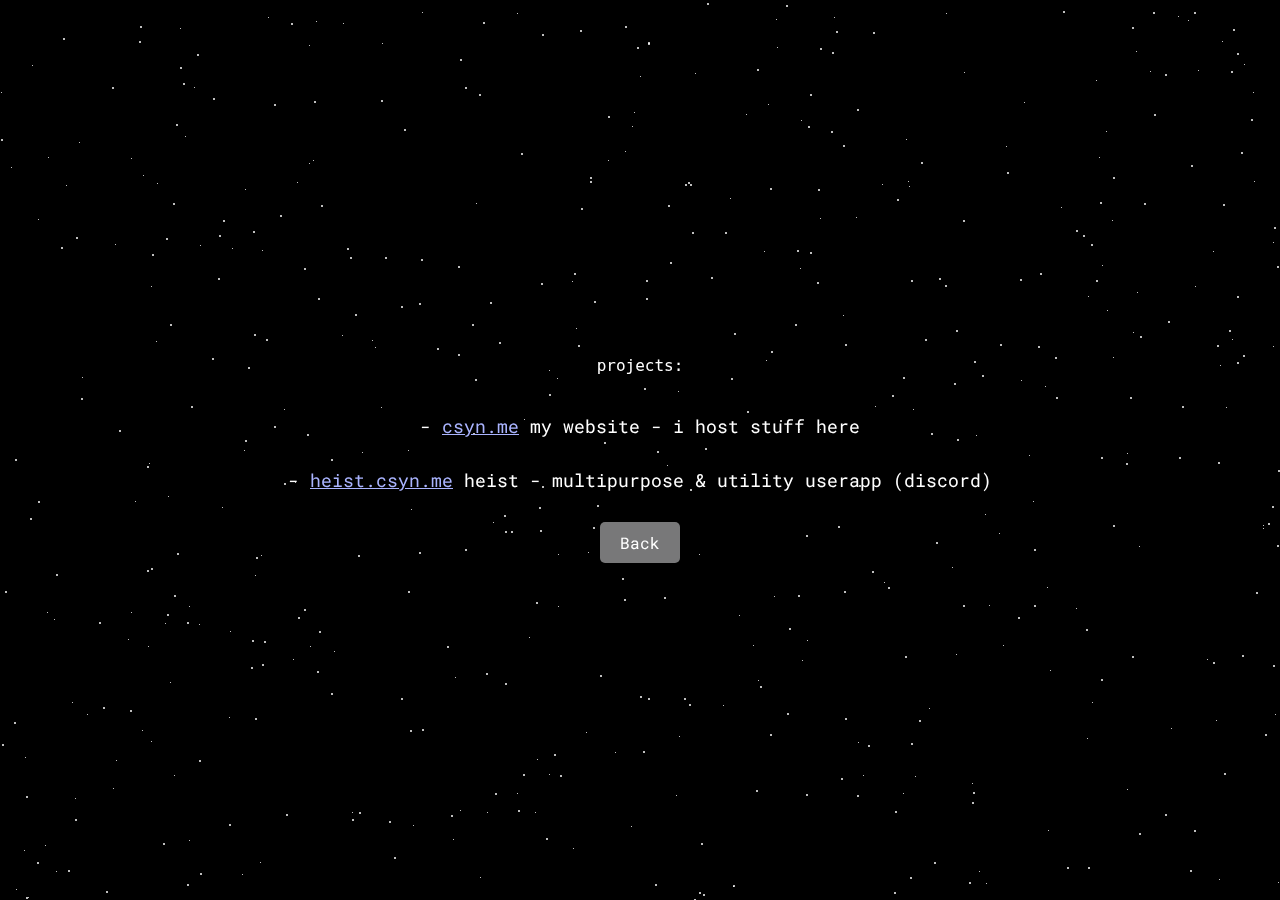
==== commit 460b9e36: "Update projects.html" ====
--- a/projects.html
+++ b/projects.html
@@ -14,6 +14,7 @@
 <link rel="shortcut icon" type="image/png" href="https://csyn.me/assets/fraudstar.png">
 <link rel="stylesheet" href="css/proj.css">
 <link rel="stylesheet" href="css/particles.css">
+<script src="js/gyat.js"></script>
 <style>
 body {
     margin: 0;
@@ -84,9 +85,6 @@
     <div class="project-item">
         - <a href="https://heist.csyn.me">heist.csyn.me</a> <span class="project-desc">heist - multipurpose &amp utility userapp (discord)</span>
     </div>
-    <div class="project-item">
-        - <a href="https://versity.csyn.me">versity.csyn.me</a> <span class="project-desc">versity - vanity role rewards app (discord)</span>
-    </div>
     <a href="https://csyn.me" class="back-button">Back</a>
 </div>
 <script>
@@ -95,4 +93,4 @@
     });
 </script>
 </body>
-</html>+</html>
